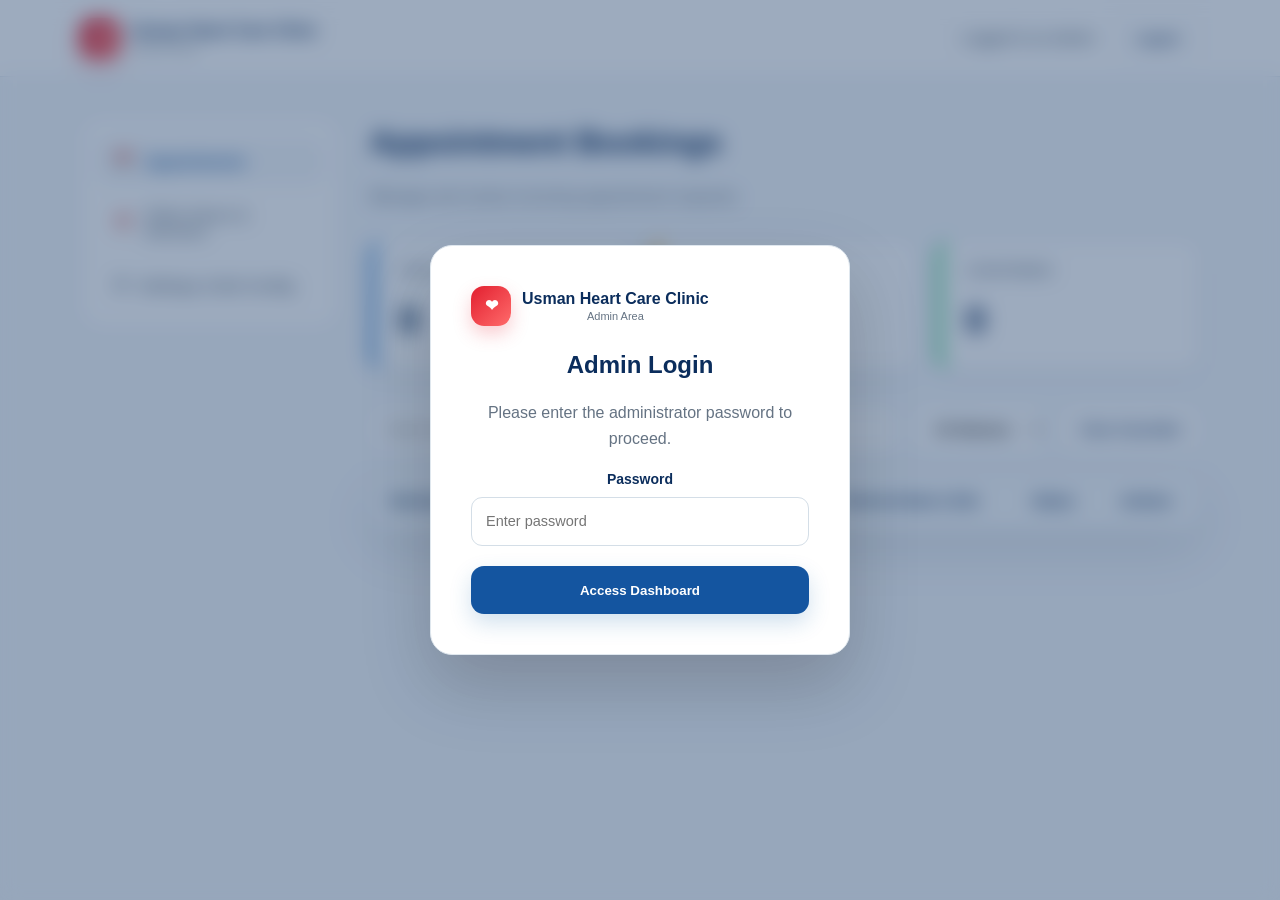
==== admin.html @ 04d71bb1 "feat: Add Admin Panel, custom schedule/fees settings, OpenRouter chatbot integration, and display Dr" ====
<!DOCTYPE html>
<html lang="en">
<head>
  <meta charset="UTF-8">
  <meta name="viewport" content="width=device-width, initial-scale=1.0">
  <title>Admin Dashboard | Usman Heart Care Clinic</title>
  <link rel="stylesheet" href="style.css">
</head>
<body class="admin-body">

<!-- Login Screen Overlay -->
<div id="admin-login-overlay" class="login-overlay">
  <div class="login-card">
    <div class="brand"><span class="brand-icon">❤</span><span>Usman Heart Care Clinic<small>Admin Area</small></span></div>
    <h2>Admin Login</h2>
    <p class="muted">Please enter the administrator password to proceed.</p>
    <form id="admin-login-form">
      <div class="form-group">
        <label for="admin-password">Password</label>
        <input type="password" id="admin-password" placeholder="Enter password" required>
      </div>
      <div id="login-error" class="login-error-msg" style="display:none;">Incorrect password. Please try again.</div>
      <button type="submit" class="btn btn-primary full-btn">Access Dashboard</button>
    </form>
  </div>
</div>

<!-- Main Admin Layout -->
<header class="site-header admin-header">
  <nav class="nav container">
    <a class="brand" href="index.html">
      <span class="brand-icon">❤</span>
      <span>Usman Heart Care Clinic<small>Control Panel</small></span>
    </a>
    <div class="admin-nav-actions">
      <span class="admin-user-status">Logged in as Admin</span>
      <button id="admin-logout-btn" class="btn btn-light btn-sm">Logout</button>
    </div>
  </nav>
</header>

<main class="admin-main container">
  <!-- Sidebar Navigation -->
  <div class="admin-grid">
    <aside class="admin-sidebar">
      <nav class="admin-nav-menu">
        <button class="admin-nav-item active" data-tab="appointments">
          <span class="nav-icon">📅</span> Appointments
        </button>
        <button class="admin-nav-item" data-tab="timings-services">
          <span class="nav-icon">⏰</span> Clinic Hours & Services
        </button>
        <button class="admin-nav-item" data-tab="settings-bot">
          <span class="nav-icon">⚙</span> Settings & Bot Config
        </button>
      </nav>
    </aside>

    <!-- Content Sections -->
    <div class="admin-content">
      <!-- 1. Appointments Panel -->
      <section id="tab-appointments" class="admin-panel active">
        <div class="panel-header">
          <h2>Appointment Bookings</h2>
          <p class="muted">Manage and review incoming appointment requests.</p>
        </div>

        <!-- Stats Grid -->
        <div class="stats-grid">
          <div class="stat-card">
            <h3>Total Bookings</h3>
            <span id="stat-total" class="stat-number">0</span>
          </div>
          <div class="stat-card warning">
            <h3>Pending Requests</h3>
            <span id="stat-pending" class="stat-number">0</span>
          </div>
          <div class="stat-card success">
            <h3>Confirmed</h3>
            <span id="stat-confirmed" class="stat-number">0</span>
          </div>
        </div>

        <!-- Filter and Search Row -->
        <div class="control-row">
          <input type="text" id="appt-search" placeholder="Search by name, phone or ID...">
          <select id="appt-filter-status">
            <option value="all">All Statuses</option>
            <option value="pending">Pending</option>
            <option value="confirmed">Confirmed</option>
            <option value="cancelled">Cancelled</option>
          </select>
          <button id="btn-clear-cancelled" class="btn btn-light">Clear Cancelled</button>
        </div>

        <!-- Appointments Table -->
        <div class="table-container">
          <table class="admin-table">
            <thead>
              <tr>
                <th>Booking ID</th>
                <th>Patient Details</th>
                <th>Service Requested</th>
                <th>Preferred Date & Slot</th>
                <th>Status</th>
                <th>Actions</th>
              </tr>
            </thead>
            <tbody id="appointments-tbody">
              <!-- Dynamically populated rows -->
            </tbody>
          </table>
          <div id="no-appointments" class="empty-state" style="display:none;">
            <p>No appointments found matching the filters.</p>
          </div>
        </div>
      </section>

      <!-- 2. Timings & Services Panel -->
      <section id="tab-timings-services" class="admin-panel">
        <div class="panel-header">
          <h2>Timings & Services</h2>
          <p class="muted">Configure active visiting slots and manage clinical service fees.</p>
        </div>

        <div class="settings-grid">
          <!-- Timings Settings -->
          <div class="settings-card">
            <h3>Configure Weekly Schedule</h3>
            <p class="muted">Select which days the clinic is open and generate time slots automatically.</p>
            <form id="timings-form">
              <div class="timings-list" id="timings-list-container">
                <!-- Dynamically generated days -->
              </div>
              <button type="submit" class="btn btn-primary">Save Weekly Schedule</button>
              <div id="timings-success-msg" class="save-status-msg success" style="display:none;">Schedule saved successfully!</div>
            </form>
          </div>

          <!-- Services Settings -->
          <div class="settings-card">
            <h3>Services & Pricing</h3>
            <p class="muted">Add, remove, or modify services offered and consultation fees.</p>
            
            <!-- Service List -->
            <div class="services-list-container">
              <table class="admin-table simple">
                <thead>
                  <tr>
                    <th>Service Title</th>
                    <th>Fee (Rs.)</th>
                    <th>Action</th>
                  </tr>
                </thead>
                <tbody id="services-tbody">
                  <!-- Dynamically populated -->
                </tbody>
              </table>
            </div>

            <!-- Add Service Form -->
            <h4 class="form-section-title">Add New Service</h4>
            <form id="add-service-form" class="inline-form-grid">
              <div class="form-group">
                <label for="srv-title">Service Title</label>
                <input type="text" id="srv-title" placeholder="e.g. ECG Test" required>
              </div>
              <div class="form-group">
                <label for="srv-price">Fee (or 'Facility available')</label>
                <input type="text" id="srv-price" placeholder="e.g. Rs. 500" required>
              </div>
              <div class="form-group full-width">
                <label for="srv-desc">Brief Description</label>
                <input type="text" id="srv-desc" placeholder="e.g. Electrocardiogram testing available at clinic." required>
              </div>
              <button type="submit" class="btn btn-primary">Add Service</button>
            </form>
          </div>
        </div>
      </section>

      <!-- 3. Settings & Bot Config Panel -->
      <section id="tab-settings-bot" class="admin-panel">
        <div class="panel-header">
          <h2>General Settings & Chatbot Config</h2>
          <p class="muted">Change clinic details, doctor profile, API Keys, and admin login password.</p>
        </div>

        <div class="settings-grid">
          <!-- Clinic Details -->
          <div class="settings-card">
            <h3>Clinic & Doctor Information</h3>
            <form id="clinic-info-form">
              <div class="form-group">
                <label for="clinic-name">Clinic Name</label>
                <input type="text" id="clinic-name" required>
              </div>
              <div class="form-group">
                <label for="clinic-location">Clinic Address/Location</label>
                <input type="text" id="clinic-location" required>
              </div>
              <div class="form-group">
                <label for="clinic-maps">Google Maps URL</label>
                <input type="url" id="clinic-maps" required>
              </div>
              <div class="form-row">
                <div class="form-group">
                  <label for="clinic-phone">Primary Phone</label>
                  <input type="text" id="clinic-phone" required>
                </div>
                <div class="form-group">
                  <label for="clinic-whatsapp">WhatsApp (Booking Number)</label>
                  <input type="text" id="clinic-whatsapp" required>
                </div>
              </div>
              <hr class="form-divider">
              <div class="form-group">
                <label for="doc-name">Doctor Name</label>
                <input type="text" id="doc-name" required>
              </div>
              <div class="form-row">
                <div class="form-group">
                  <label for="doc-title">Doctor Title</label>
                  <input type="text" id="doc-title" required>
                </div>
                <div class="form-group">
                  <label for="doc-degree">Qualifications / Degrees</label>
                  <input type="text" id="doc-degree" required>
                </div>
              </div>
              <div class="form-group">
                <label for="doc-desc">Doctor Bio / Description</label>
                <textarea id="doc-desc" rows="4" required></textarea>
              </div>
              <button type="submit" class="btn btn-primary">Save Clinic Details</button>
              <div id="clinic-success-msg" class="save-status-msg success" style="display:none;">Clinic details saved successfully!</div>
            </form>
          </div>

          <!-- Chatbot & Security settings -->
          <div class="settings-card">
            <h3>Smart AI Chatbot Settings</h3>
            <p class="muted">Input your Gemini API Key to enable an AI virtual assistant powered by Gemini 2.5 Flash.</p>
            <form id="chatbot-settings-form">
              <div class="form-group">
                <label for="gemini-key">Gemini API Key</label>
                <div class="input-password-wrapper">
                  <input type="password" id="gemini-key" placeholder="Enter Gemini API Key">
                  <button type="button" id="btn-toggle-key" class="btn-toggle-visibility">Show</button>
                </div>
                <small class="help-text">Leave blank to use the smart keyword-matching chatbot instead.</small>
              </div>
              <div class="form-group">
                <label for="bot-greeting">Chatbot Greeting Message</label>
                <textarea id="bot-greeting" rows="3" required></textarea>
              </div>
              <button type="submit" class="btn btn-primary">Save Chatbot Settings</button>
              <div id="bot-success-msg" class="save-status-msg success" style="display:none;">Chatbot settings saved!</div>
            </form>

            <hr class="panel-section-divider">

            <h3>Change Admin Password</h3>
            <p class="muted">Update the security password used to access this Control Panel.</p>
            <form id="change-password-form">
              <div class="form-group">
                <label for="new-password">New Password</label>
                <input type="password" id="new-password" required minlength="4">
              </div>
              <div class="form-group">
                <label for="confirm-password">Confirm Password</label>
                <input type="password" id="confirm-password" required minlength="4">
              </div>
              <div id="password-error-msg" class="login-error-msg" style="display:none;">Passwords do not match.</div>
              <button type="submit" class="btn btn-primary">Update Password</button>
              <div id="password-success-msg" class="save-status-msg success" style="display:none;">Password changed successfully!</div>
            </form>
          </div>
        </div>
      </section>
    </div>
  </div>
</main>

<script src="config.js"></script>
<script src="common.js"></script>
<script src="admin.js"></script>
</body>
</html>
---- style.css ----
:root{--navy:#0b2d5c;--blue:#1455a0;--cyan:#1b75d0;--red:#e21f2f;--green:#1455a0;--ink:#17212b;--muted:#657383;--bg:#f5f8fb;--white:#fff;--line:#dfe7ee;--shadow:0 18px 50px rgba(16,43,69,.10);--radius:22px}
*{box-sizing:border-box}html{scroll-behavior:smooth}body{margin:0;font-family:Inter,Segoe UI,Arial,sans-serif;color:var(--ink);background:var(--white);line-height:1.6}a{text-decoration:none;color:inherit}.container{width:min(1120px,92%);margin:auto}.site-header{position:sticky;top:0;z-index:50;background:rgba(255,255,255,.95);backdrop-filter:blur(12px);border-bottom:1px solid var(--line)}.nav{height:76px;display:flex;align-items:center;justify-content:space-between}.brand{display:flex;align-items:center;gap:11px;font-weight:800;color:var(--navy);line-height:1.1}.brand small{display:block;color:var(--muted);font-size:11px;font-weight:500;margin-top:3px}.brand-icon{width:40px;height:40px;border-radius:13px;display:grid;place-items:center;color:#fff;background:linear-gradient(135deg,var(--red),#ff6b6b);box-shadow:0 8px 18px rgba(230,57,70,.25)}.nav-links{display:flex;align-items:center;gap:28px;font-weight:600;color:#405264}.nav-links a:hover,.nav-links .active{color:var(--blue)}.nav-cta{padding:10px 18px;border-radius:12px;color:#fff!important;background:var(--blue);box-shadow:0 8px 18px rgba(23,105,170,.22)}.menu-btn{display:none;border:0;background:none;font-size:27px;color:var(--navy)}
.hero{position:relative;overflow:hidden;background:linear-gradient(135deg,#eef5ff 0%,#fff 65%,#fff5f6 100%);padding:70px 0 82px}.hero-grid{display:grid;grid-template-columns:1.02fr .98fr;gap:55px;align-items:center}.eyebrow{display:inline-block;letter-spacing:1.8px;font-size:12px;font-weight:800;color:var(--blue);margin-bottom:9px}.hero h1,.page-hero h1{font-size:clamp(42px,6vw,70px);line-height:1.04;margin:0 0 20px;color:var(--navy);letter-spacing:-2px}.hero h1 span{color:var(--red)}.hero p{font-size:18px;color:var(--muted);max-width:620px}.hero-actions{display:flex;gap:12px;flex-wrap:wrap;margin:28px 0}.btn{display:inline-flex;align-items:center;justify-content:center;min-height:48px;padding:12px 19px;border-radius:13px;border:0;font-weight:800;cursor:pointer;transition:.2s;box-shadow:none}.btn:hover{transform:translateY(-2px)}.btn-primary{background:var(--blue);color:#fff;box-shadow:0 9px 22px rgba(23,105,170,.2)}.btn-light{background:#fff;color:var(--navy);border:1px solid var(--line)}.btn-whatsapp{background:#1fae64;color:#fff}.quick-info{display:flex;gap:35px;flex-wrap:wrap}.quick-info div{display:flex;flex-direction:column}.quick-info strong{color:var(--navy)}.quick-info span{font-size:12px;color:var(--muted)}.hero-card{position:relative}.hero-card img{width:100%;display:block;border-radius:26px;box-shadow:var(--shadow);border:7px solid #fff}.floating-card{position:absolute;bottom:-20px;left:25px;background:#fff;padding:13px 18px;border-radius:14px;box-shadow:var(--shadow);font-size:13px;font-weight:700}.floating-card span{color:#20b66a;margin-right:7px}
.section{padding:85px 0}.alt{background:var(--bg)}.section-heading{display:flex;justify-content:space-between;gap:30px;align-items:end;margin-bottom:32px}.section-heading h2,.split h2{margin:0;color:var(--navy);font-size:38px;line-height:1.15}.section-heading p{max-width:450px;color:var(--muted)}.service-grid{display:grid;grid-template-columns:repeat(3,1fr);gap:18px}.service-card{padding:25px;border:1px solid var(--line);border-radius:var(--radius);background:#fff;box-shadow:0 7px 25px rgba(16,43,69,.04)}.service-icon,.contact-icon{width:46px;height:46px;border-radius:14px;background:#edf3ff;color:var(--blue);display:grid;place-items:center;font-size:22px;margin-bottom:17px}.service-card h3{margin:0 0 8px;color:var(--navy)}.service-card strong{display:block;color:var(--red);font-size:21px}.service-card p{color:var(--muted);font-size:14px;margin-bottom:0}.split{display:grid;grid-template-columns:1fr 1fr;gap:60px;align-items:center}.split.reverse{grid-template-columns:1fr 1fr}.muted{color:var(--muted)}.hours{margin:25px 0;display:grid;gap:8px}.hours div{display:flex;justify-content:space-between;gap:20px;padding:12px 14px;background:#fff;border:1px solid var(--line);border-radius:12px}.hours .closed{background:#fef1f2}.hours .closed span{color:var(--red)}.text-link{color:var(--blue);font-weight:800}.notice-image{width:100%;max-height:570px;object-fit:cover;object-position:center;border-radius:24px;box-shadow:var(--shadow);background:#fff}.check-list{list-style:none;padding:0;margin:25px 0}.check-list li{position:relative;padding:10px 0 10px 30px;color:#4c5c6a}.check-list li:before{content:"✓";position:absolute;left:0;color:var(--green);font-weight:900}.search-section{padding:70px 0;background:var(--navy);color:#fff}.search-section h2{font-size:38px;margin:0 0 8px}.search-section p{color:#c7d4df}.search-section .eyebrow{color:#7ed8e2}.search-row{display:flex;gap:10px;max-width:720px;margin-top:22px}.search-row input{flex:1;padding:15px 17px;border-radius:13px;border:1px solid #cbd7e1;font-size:16px}.search-result{margin-top:14px;color:#dff8fb}.footer{background:#0b2033;color:#c9d5df;padding:42px 0 0}.footer-grid{display:grid;grid-template-columns:2fr 1fr 1fr;gap:30px}.footer strong{color:#fff}.footer p{margin:7px 0}.footer a:hover{color:#fff}.footer-grid>div:last-child{display:grid;gap:8px;align-content:start}.credit{text-align:center;border-top:1px solid rgba(255,255,255,.1);margin-top:30px;padding:18px;color:#9eb0bf;font-size:13px}
.page-hero{background:linear-gradient(135deg,#eef5ff,#fff5f6);padding:70px 0 60px}.page-hero h1{font-size:clamp(40px,5vw,60px)}.page-hero p{font-size:18px;color:var(--muted);max-width:700px}.appointment-layout{display:grid;grid-template-columns:1.5fr .7fr;gap:25px}.booking-card,.side-card,.contact-card{background:#fff;border:1px solid var(--line);border-radius:var(--radius);box-shadow:var(--shadow)}.booking-card{padding:30px}.form-title{display:flex;justify-content:space-between;gap:20px;align-items:end;margin-bottom:24px}.form-title h2{margin:0;color:var(--navy)}.form-title span{font-size:12px;color:var(--muted)}.form-grid{display:grid;grid-template-columns:1fr 1fr;gap:18px}.form-grid label{display:grid;gap:7px;font-weight:700;font-size:14px}.form-grid input,.form-grid select,.form-grid textarea{width:100%;font:inherit;padding:13px 14px;border:1px solid #d4dee7;border-radius:11px;outline:none;background:#fff;color:var(--ink)}.form-grid input:focus,.form-grid select:focus,.form-grid textarea:focus{border-color:var(--blue);box-shadow:0 0 0 3px rgba(23,105,170,.1)}.full{grid-column:1/-1}.booking-rules{margin:22px 0;padding:17px 19px;background:#f1f5ff;border-radius:13px;font-size:13px}.booking-rules ul{margin:7px 0 0;padding-left:18px;color:var(--muted)}.consent{display:flex;gap:10px;align-items:flex-start;font-size:13px;color:var(--muted);margin:20px 0}.consent input{margin-top:4px}.full-btn{width:100%}.message{display:none;margin-top:15px;padding:14px;border-radius:12px;font-weight:700}.message.success{display:block;background:#eef4ff;color:#123d76}.message.error{display:block;background:#fff0f1;color:#9b1c28}.booking-side{display:grid;gap:18px;align-content:start}.side-card{padding:25px}.side-card h3{color:var(--navy);margin:0 0 15px;font-size:23px}.side-card p{font-size:14px;color:#4e6070}.contact-grid{display:grid;grid-template-columns:repeat(3,1fr);gap:20px}.contact-card{padding:28px}.contact-card h2{margin:0 0 7px;color:var(--navy)}.contact-card p{color:var(--muted);min-height:54px}.big-link{display:block;font-size:22px;font-weight:900;color:var(--blue);margin:15px 0 20px}.map-box{min-height:390px;border-radius:24px;background:radial-gradient(circle at 30% 25%,#dff5fa,#e9eef4 55%,#dce6ee);display:grid;place-items:center;text-align:center;box-shadow:var(--shadow)}.map-box>div{background:#fff;padding:30px;border-radius:22px;box-shadow:0 15px 35px rgba(16,43,69,.12)}.map-pin{font-size:44px;color:var(--red)}.map-box h3{color:var(--navy);margin:5px 0}.map-box p{color:var(--muted)}
@media(max-width:850px){.nav-links{display:none;position:absolute;top:76px;left:0;right:0;background:#fff;padding:18px 4%;border-bottom:1px solid var(--line);flex-direction:column;align-items:stretch;gap:14px}.nav-links.open{display:flex}.menu-btn{display:block}.hero-grid,.split,.split.reverse,.appointment-layout{grid-template-columns:1fr}.hero{padding-top:45px}.hero-card{max-width:650px}.service-grid{grid-template-columns:1fr 1fr}.contact-grid{grid-template-columns:1fr 1fr}.footer-grid{grid-template-columns:1fr 1fr}.section-heading{display:block}.booking-side{grid-template-columns:1fr 1fr}}
@media(max-width:600px){.nav{height:68px}.brand{font-size:14px}.brand-icon{width:36px;height:36px}.hero h1,.page-hero h1{font-size:42px;letter-spacing:-1.5px}.hero{padding:42px 0 60px}.hero-actions .btn{width:100%}.quick-info{gap:15px}.section{padding:58px 0}.section-heading h2,.split h2,.search-section h2{font-size:30px}.service-grid,.contact-grid,.form-grid,.booking-side{grid-template-columns:1fr}.form-grid .full{grid-column:auto}.form-title{display:block}.search-row{display:grid}.footer-grid{grid-template-columns:1fr}.hours div{font-size:13px}.notice-image{max-height:520px}.floating-card{position:relative;left:0;bottom:auto;margin-top:12px}.hero-card img{border-width:4px}}

/* ==========================================================================
   Chatbot Widget Styling
   ========================================================================== */
#uhc-chat-widget {
  position: fixed;
  bottom: 25px;
  right: 25px;
  z-index: 10000;
  font-family: inherit;
}
.chat-trigger {
  width: 60px;
  height: 60px;
  border-radius: 50%;
  background: linear-gradient(135deg, var(--blue), var(--cyan));
  color: #fff;
  border: 0;
  box-shadow: 0 10px 25px rgba(20, 85, 160, 0.3);
  cursor: pointer;
  display: flex;
  align-items: center;
  justify-content: center;
  font-size: 26px;
  position: relative;
  transition: transform 0.3s cubic-bezier(0.175, 0.885, 0.32, 1.275);
}
.chat-trigger:hover {
  transform: scale(1.08) rotate(5deg);
}
.chat-trigger-badge {
  position: absolute;
  top: -2px;
  right: -2px;
  background: var(--red);
  color: #fff;
  border-radius: 50%;
  width: 22px;
  height: 22px;
  font-size: 11px;
  font-weight: 800;
  display: flex;
  align-items: center;
  justify-content: center;
  border: 2px solid #fff;
}
.chat-container {
  position: absolute;
  bottom: 75px;
  right: 0;
  width: 380px;
  height: 520px;
  background: #fff;
  border-radius: var(--radius);
  box-shadow: 0 20px 60px rgba(16, 43, 69, 0.18);
  border: 1px solid var(--line);
  display: flex;
  flex-direction: column;
  overflow: hidden;
  transition: transform 0.3s cubic-bezier(0.175, 0.885, 0.32, 1.275), opacity 0.3s;
  transform-origin: bottom right;
}
.chat-container.closed {
  transform: scale(0.8) translateY(40px);
  opacity: 0;
  pointer-events: none;
}
.chat-header {
  background: linear-gradient(135deg, var(--navy), var(--blue));
  color: #fff;
  padding: 16px 20px;
  display: flex;
  align-items: center;
  justify-content: space-between;
}
.chat-doctor-info {
  display: flex;
  align-items: center;
  gap: 12px;
}
.chat-doctor-avatar {
  width: 36px;
  height: 36px;
  border-radius: 50%;
  background: rgba(255,255,255,0.2);
  display: grid;
  place-items: center;
  font-size: 18px;
}
.chat-title {
  margin: 0;
  font-size: 15px;
  font-weight: 700;
}
.chat-status {
  font-size: 11px;
  color: rgba(255,255,255,0.75);
  display: block;
}
.chat-close {
  background: none;
  border: 0;
  color: #fff;
  font-size: 26px;
  cursor: pointer;
  opacity: 0.8;
}
.chat-close:hover {
  opacity: 1;
}
.chat-messages {
  flex: 1;
  padding: 20px;
  overflow-y: auto;
  background: #f7fafc;
  display: flex;
  flex-direction: column;
  gap: 15px;
}
.chat-bubble-container {
  display: flex;
  flex-direction: column;
  max-width: 80%;
}
.chat-bubble-container.user {
  align-self: flex-end;
}
.chat-bubble-container.bot {
  align-self: flex-start;
}
.chat-bubble {
  padding: 12px 16px;
  border-radius: 18px;
  font-size: 14.5px;
  line-height: 1.45;
  box-shadow: 0 2px 5px rgba(0,0,0,0.02);
}
.user .chat-bubble {
  background: var(--blue);
  color: #fff;
  border-bottom-right-radius: 4px;
}
.bot .chat-bubble {
  background: #fff;
  color: var(--ink);
  border-bottom-left-radius: 4px;
  border: 1px solid var(--line);
}
.chat-bubble-time {
  font-size: 10px;
  color: var(--muted);
  margin-top: 4px;
  align-self: flex-end;
}
.chat-bubble a {
  color: var(--cyan);
  text-decoration: underline;
  font-weight: 600;
}
.user .chat-bubble a {
  color: #fff;
}
.chat-chips {
  padding: 10px 15px;
  background: #fff;
  border-top: 1px solid var(--line);
  display: flex;
  gap: 8px;
  overflow-x: auto;
  white-space: nowrap;
}
.chat-chips::-webkit-scrollbar {
  height: 4px;
}
.chat-chip {
  background: var(--bg);
  border: 1px solid var(--line);
  color: var(--navy);
  padding: 6px 12px;
  border-radius: 15px;
  font-size: 12px;
  font-weight: 600;
  cursor: pointer;
  transition: all 0.2s;
  flex-shrink: 0;
}
.chat-chip:hover {
  background: var(--blue);
  color: #fff;
  border-color: var(--blue);
}
.chat-form {
  display: flex;
  border-top: 1px solid var(--line);
  background: #fff;
}
.chat-input {
  flex: 1;
  border: 0;
  padding: 15px 20px;
  outline: none;
  font-size: 14px;
  color: var(--ink);
}
.chat-send {
  background: none;
  border: 0;
  color: var(--blue);
  font-size: 18px;
  padding: 0 20px;
  cursor: pointer;
  transition: transform 0.2s;
}
.chat-send:hover {
  transform: translateX(3px);
}

/* Typing Indicator Animation */
.dot-flashing {
  position: relative;
  width: 8px;
  height: 8px;
  border-radius: 5px;
  background-color: var(--muted);
  color: var(--muted);
  animation: dot-flashing 1s infinite linear alternate;
  animation-delay: .5s;
  margin: 0 10px;
}
.dot-flashing::before, .dot-flashing::after {
  content: '';
  display: inline-block;
  position: absolute;
  top: 0;
}
.dot-flashing::before {
  left: -15px;
  width: 8px;
  height: 8px;
  border-radius: 5px;
  background-color: var(--muted);
  color: var(--muted);
  animation: dot-flashing 1s infinite alternate;
  animation-delay: 0s;
}
.dot-flashing::after {
  left: 15px;
  width: 8px;
  height: 8px;
  border-radius: 5px;
  background-color: var(--muted);
  color: var(--muted);
  animation: dot-flashing 1s infinite alternate;
  animation-delay: 1s;
}
@keyframes dot-flashing {
  0% { background-color: var(--muted); }
  50%, 100% { background-color: rgba(101,115,131,0.2); }
}

/* ==========================================================================
   Admin Panel Dashboard Styling
   ========================================================================== */
.admin-body {
  background-color: var(--bg);
}
.admin-header {
  border-bottom: 1px solid var(--line);
}
.admin-nav-actions {
  display: flex;
  align-items: center;
  gap: 20px;
}
.admin-user-status {
  font-size: 14px;
  font-weight: 700;
  color: var(--muted);
}
.admin-main {
  padding: 40px 0 60px;
}
.admin-grid {
  display: grid;
  grid-template-columns: 260px 1fr;
  gap: 30px;
}
.admin-sidebar {
  background: #fff;
  border: 1px solid var(--line);
  border-radius: var(--radius);
  padding: 20px 15px;
  align-self: start;
}
.admin-nav-menu {
  display: flex;
  flex-direction: column;
  gap: 8px;
}
.admin-nav-item {
  width: 100%;
  border: 0;
  background: none;
  padding: 14px 18px;
  border-radius: 12px;
  font-weight: 700;
  font-size: 15px;
  color: var(--muted);
  text-align: left;
  cursor: pointer;
  transition: all 0.2s;
  display: flex;
  align-items: center;
  gap: 12px;
}
.admin-nav-item:hover, .admin-nav-item.active {
  background: var(--bg);
  color: var(--blue);
}
.admin-content {
  min-width: 0;
}
.admin-panel {
  display: none;
}
.admin-panel.active {
  display: block;
}
.panel-header {
  margin-bottom: 30px;
}
.panel-header h2 {
  margin: 0;
  color: var(--navy);
  font-size: 32px;
}

/* Stats Cards */
.stats-grid {
  display: grid;
  grid-template-columns: repeat(3, 1fr);
  gap: 20px;
  margin-bottom: 35px;
}
.stat-card {
  background: #fff;
  border: 1px solid var(--line);
  border-radius: 16px;
  padding: 20px 24px;
  box-shadow: 0 8px 24px rgba(16,43,69,0.03);
  border-left: 5px solid var(--cyan);
}
.stat-card.warning {
  border-left-color: #ffa502;
}
.stat-card.success {
  border-left-color: #2ed573;
}
.stat-card h3 {
  margin: 0 0 10px;
  font-size: 13px;
  text-transform: uppercase;
  letter-spacing: 1px;
  color: var(--muted);
}
.stat-number {
  font-size: 36px;
  font-weight: 800;
  color: var(--navy);
}

/* Filters & Search */
.control-row {
  display: flex;
  gap: 15px;
  margin-bottom: 20px;
}
.control-row input {
  flex: 1;
  padding: 12px 16px;
  border: 1px solid var(--line);
  border-radius: 11px;
  outline: none;
  font-size: 14px;
}
.control-row select {
  padding: 12px 16px;
  border: 1px solid var(--line);
  border-radius: 11px;
  outline: none;
  font-weight: 600;
  background: #fff;
}

/* Tables */
.table-container {
  background: #fff;
  border: 1px solid var(--line);
  border-radius: var(--radius);
  overflow: hidden;
  box-shadow: var(--shadow);
}
.admin-table {
  width: 100%;
  border-collapse: collapse;
  text-align: left;
}
.admin-table th {
  background: #f7fafc;
  padding: 16px 20px;
  font-weight: 700;
  color: var(--navy);
  font-size: 14px;
  border-bottom: 1px solid var(--line);
}
.admin-table td {
  padding: 18px 20px;
  border-bottom: 1px solid var(--line);
  font-size: 14px;
  vertical-align: middle;
}
.admin-table tr:last-child td {
  border-bottom: 0;
}
.td-id {
  color: var(--muted);
  font-family: monospace;
}
.patient-name {
  font-weight: 700;
  color: var(--navy);
}
.patient-meta {
  font-size: 12px;
  color: var(--muted);
  margin-top: 3px;
}
.service-tag {
  background: var(--bg);
  color: var(--blue);
  padding: 4px 10px;
  border-radius: 8px;
  font-weight: 700;
  font-size: 12px;
}
.appt-date {
  font-weight: 700;
  color: var(--navy);
}
.appt-time {
  font-size: 12px;
  color: var(--muted);
}
.status-badge {
  display: inline-block;
  padding: 5px 12px;
  border-radius: 30px;
  font-size: 11px;
  font-weight: 800;
  text-align: center;
}
.status-pending {
  background: #fff8db;
  color: #b7791f;
}
.status-confirmed {
  background: #e6fffa;
  color: #1e3a8a;
}
.status-cancelled {
  background: #fff5f5;
  color: #c53030;
}
.action-buttons {
  display: flex;
  gap: 6px;
}
.btn-action {
  width: 32px;
  height: 32px;
  border-radius: 8px;
  border: 1px solid var(--line);
  background: #fff;
  cursor: pointer;
  display: flex;
  align-items: center;
  justify-content: center;
  font-size: 14px;
  font-weight: 800;
  transition: all 0.2s;
  text-decoration: none;
}
.btn-action:hover {
  transform: translateY(-1px);
}
.btn-action.confirm {
  background: #e6fffa;
  color: #2e7d32;
  border-color: #a5d6a7;
}
.btn-action.cancel {
  background: #fff5f5;
  color: #c53030;
  border-color: #fca5a5;
}
.btn-action.delete {
  background: #fff5f5;
  color: #c53030;
}
.btn-action.whatsapp {
  background: #e8f5e9;
  color: #2e7d32;
  border-color: #a5d6a7;
}

.empty-state {
  padding: 40px;
  text-align: center;
  color: var(--muted);
}

/* Settings Form Grid */
.settings-grid {
  display: grid;
  grid-template-columns: 1fr;
  gap: 30px;
}
.settings-card {
  background: #fff;
  border: 1px solid var(--line);
  border-radius: var(--radius);
  padding: 30px;
  box-shadow: 0 10px 30px rgba(16,43,69,0.03);
}
.settings-card h3 {
  margin: 0 0 8px;
  color: var(--navy);
  font-size: 20px;
}
.form-group {
  margin-bottom: 20px;
  display: flex;
  flex-direction: column;
  gap: 7px;
}
.form-group label {
  font-weight: 700;
  font-size: 14px;
  color: var(--navy);
}
.form-group input, .form-group textarea, .form-group select {
  width: 100%;
  padding: 12px 14px;
  border: 1px solid #d4dee7;
  border-radius: 11px;
  outline: none;
  font: inherit;
  font-size: 14.5px;
}
.form-group input:focus, .form-group textarea:focus, .form-group select:focus {
  border-color: var(--blue);
  box-shadow: 0 0 0 3px rgba(23,105,170,.1);
}
.form-row {
  display: grid;
  grid-template-columns: 1fr 1fr;
  gap: 18px;
}
.form-divider {
  border: 0;
  border-top: 1px solid var(--line);
  margin: 25px 0;
}
.save-status-msg {
  margin-top: 15px;
  padding: 12px;
  border-radius: 10px;
  font-weight: 700;
  font-size: 13.5px;
}
.save-status-msg.success {
  background: #edf7ed;
  color: #1e4620;
}
.help-text {
  font-size: 11.5px;
  color: var(--muted);
}

/* Day Config List */
.day-config-row {
  display: flex;
  align-items: center;
  justify-content: space-between;
  padding: 14px 20px;
  background: #fcfdfe;
  border: 1px solid var(--line);
  border-radius: 14px;
  margin-bottom: 12px;
}
.day-chk-label {
  display: flex;
  align-items: center;
  gap: 12px;
  font-size: 15px;
  user-select: none;
}
.day-chk-label input {
  width: 18px;
  height: 18px;
  cursor: pointer;
}
.day-time-inputs {
  display: flex;
  gap: 15px;
  align-items: center;
}
.day-time-inputs div {
  display: flex;
  flex-direction: column;
  gap: 4px;
}
.day-time-inputs label {
  font-size: 10px;
  font-weight: 800;
  text-transform: uppercase;
  color: var(--muted);
}
.day-time-inputs input, .day-time-inputs select {
  padding: 6px 10px;
  border-radius: 8px;
  border: 1px solid var(--line);
  font-size: 13px;
  width: auto;
}

/* Services Simple Table */
.services-list-container {
  border: 1px solid var(--line);
  border-radius: 14px;
  overflow: hidden;
  margin: 15px 0 25px;
}
.admin-table.simple th {
  padding: 10px 15px;
  font-size: 13px;
}
.admin-table.simple td {
  padding: 12px 15px;
}
.service-title-cell {
  font-weight: 700;
  color: var(--navy);
}
.service-desc-cell {
  font-size: 12px;
}
.inline-form-grid {
  display: grid;
  grid-template-columns: 1fr 1fr;
  gap: 15px;
  margin-top: 15px;
}
.inline-form-grid .full-width {
  grid-column: 1 / -1;
}

/* Login Overlay */
.login-overlay {
  position: fixed;
  top: 0;
  left: 0;
  width: 100vw;
  height: 100vh;
  background: rgba(11,45,92,0.4);
  backdrop-filter: blur(10px);
  z-index: 20000;
  display: flex;
  align-items: center;
  justify-content: center;
}
.login-card {
  background: #fff;
  padding: 40px;
  border-radius: var(--radius);
  box-shadow: 0 30px 70px rgba(0,0,0,0.18);
  width: 100%;
  max-width: 420px;
  text-align: center;
  border: 1px solid var(--line);
}
.login-card h2 {
  margin: 20px 0 8px;
  color: var(--navy);
}
.login-error-msg {
  color: var(--red);
  font-size: 13px;
  font-weight: 700;
  margin-bottom: 15px;
  text-align: left;
}
.input-password-wrapper {
  position: relative;
  display: flex;
  align-items: center;
  width: 100%;
}
.btn-toggle-visibility {
  position: absolute;
  right: 14px;
  background: none;
  border: 0;
  font-weight: 700;
  color: var(--blue);
  cursor: pointer;
  font-size: 13px;
}

/* Extra Responsive additions */
@media(max-width: 900px) {
  .admin-grid {
    grid-template-columns: 1fr;
  }
  .stats-grid {
    grid-template-columns: 1fr;
  }
}
@media(max-width: 600px) {
  .chat-container {
    width: 90vw;
    right: -10px;
    height: 80vh;
  }
}
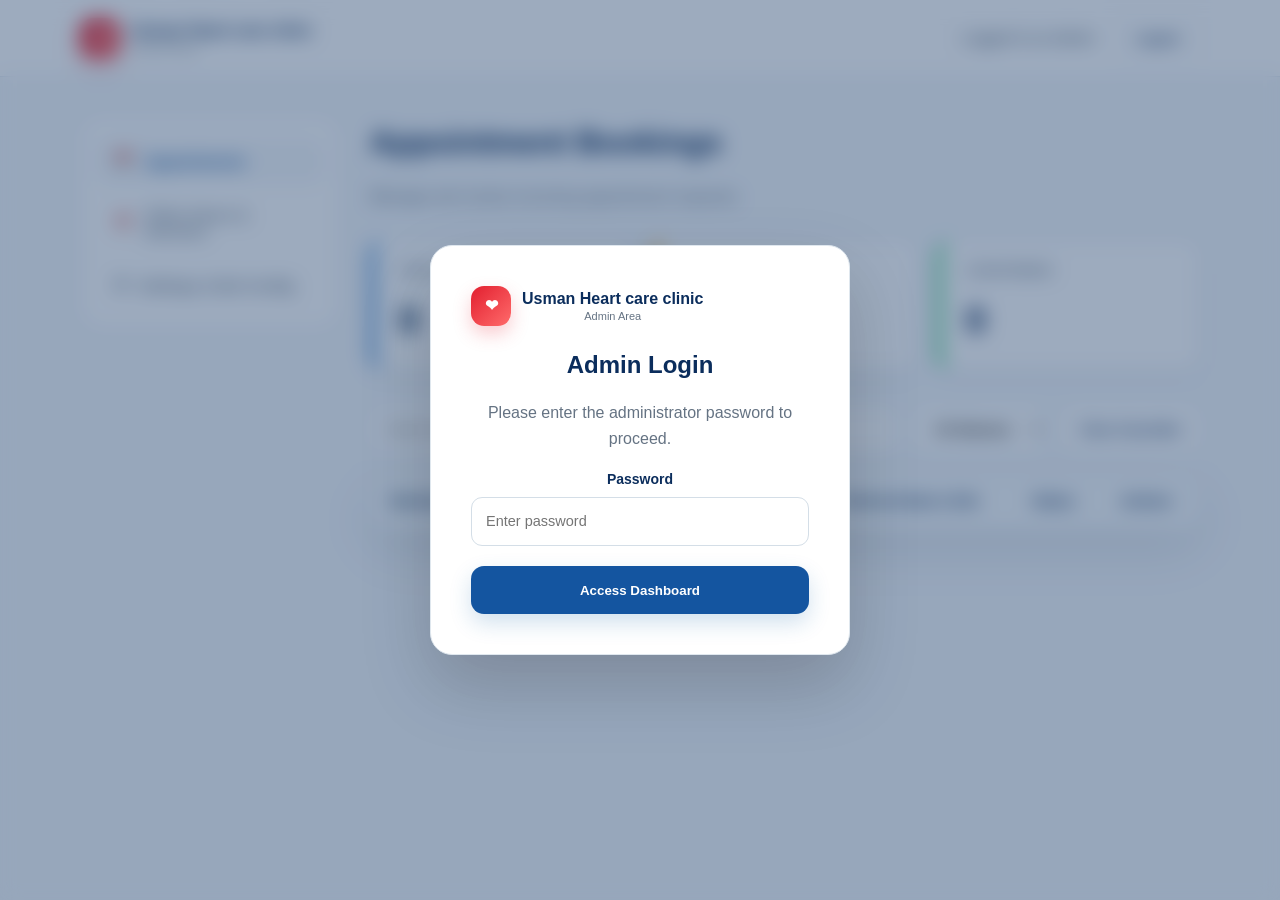
==== commit 82612236: "fix: Update doctor name to Dr. Rasheed Ahmad and clinic brand case to Usman Heart care clinic" ====
--- a/admin.html
+++ b/admin.html
@@ -3,7 +3,7 @@
 <head>
   <meta charset="UTF-8">
   <meta name="viewport" content="width=device-width, initial-scale=1.0">
-  <title>Admin Dashboard | Usman Heart Care Clinic</title>
+  <title>Admin Dashboard | Usman Heart care clinic</title>
   <link rel="stylesheet" href="style.css">
 </head>
 <body class="admin-body">
@@ -11,7 +11,7 @@
 <!-- Login Screen Overlay -->
 <div id="admin-login-overlay" class="login-overlay">
   <div class="login-card">
-    <div class="brand"><span class="brand-icon">❤</span><span>Usman Heart Care Clinic<small>Admin Area</small></span></div>
+    <div class="brand"><span class="brand-icon">❤</span><span>Usman Heart care clinic<small>Admin Area</small></span></div>
     <h2>Admin Login</h2>
     <p class="muted">Please enter the administrator password to proceed.</p>
     <form id="admin-login-form">
@@ -30,7 +30,7 @@
   <nav class="nav container">
     <a class="brand" href="index.html">
       <span class="brand-icon">❤</span>
-      <span>Usman Heart Care Clinic<small>Control Panel</small></span>
+      <span>Usman Heart care clinic<small>Control Panel</small></span>
     </a>
     <div class="admin-nav-actions">
       <span class="admin-user-status">Logged in as Admin</span>
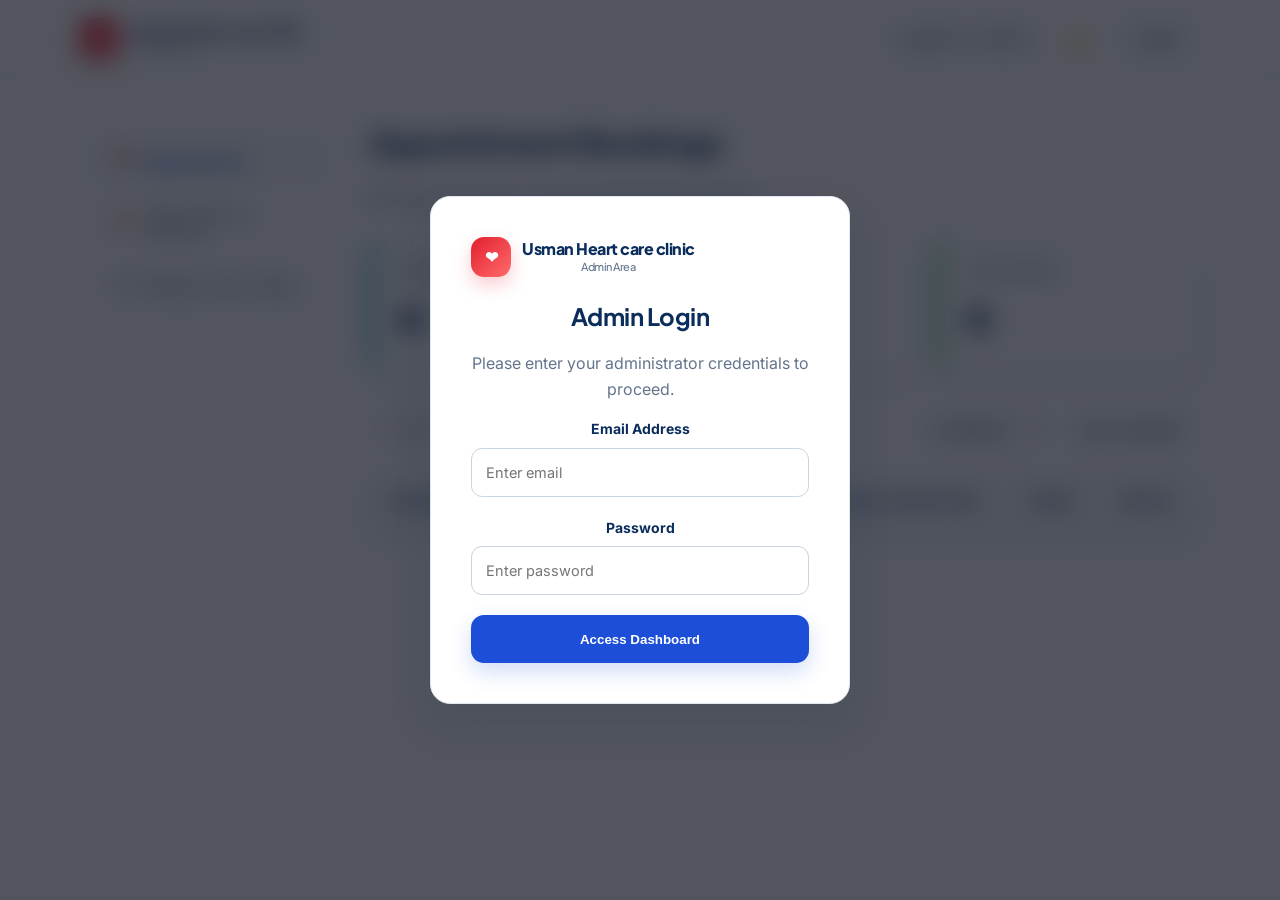
==== commit 23d42fa4: "Refactor: visual design, dark mode theme toggle, email/password admin credentials, Node server data " ====
--- a/admin.html
+++ b/admin.html
@@ -13,13 +13,17 @@
   <div class="login-card">
     <div class="brand"><span class="brand-icon">❤</span><span>Usman Heart care clinic<small>Admin Area</small></span></div>
     <h2>Admin Login</h2>
-    <p class="muted">Please enter the administrator password to proceed.</p>
+    <p class="muted">Please enter your administrator credentials to proceed.</p>
     <form id="admin-login-form">
+      <div class="form-group">
+        <label for="admin-email">Email Address</label>
+        <input type="email" id="admin-email" placeholder="Enter email" required>
+      </div>
       <div class="form-group">
         <label for="admin-password">Password</label>
         <input type="password" id="admin-password" placeholder="Enter password" required>
       </div>
-      <div id="login-error" class="login-error-msg" style="display:none;">Incorrect password. Please try again.</div>
+      <div id="login-error" class="login-error-msg" style="display:none;">Incorrect email or password. Please try again.</div>
       <button type="submit" class="btn btn-primary full-btn">Access Dashboard</button>
     </form>
   </div>
@@ -34,6 +38,7 @@
     </a>
     <div class="admin-nav-actions">
       <span class="admin-user-status">Logged in as Admin</span>
+      <button id="themeToggle" class="theme-toggle" aria-label="Toggle theme">🌙</button>
       <button id="admin-logout-btn" class="btn btn-light btn-sm">Logout</button>
     </div>
   </nav>
@@ -280,7 +285,93 @@
       </section>
     </div>
   </div>
-</main>
+<!-- Modify Appointment Modal Overlay -->
+<div id="modify-modal-overlay" class="modal-overlay">
+  <div class="modal-card">
+    <div class="modal-header">
+      <h3>Modify Appointment Details</h3>
+      <button id="close-modify-modal" class="modal-close-btn">&times;</button>
+    </div>
+    <form id="modify-appointment-form">
+      <input type="hidden" id="edit-booking-id">
+      <div class="form-grid">
+        <div class="form-group">
+          <label for="edit-name">Patient Name</label>
+          <input type="text" id="edit-name" required>
+        </div>
+        <div class="form-group">
+          <label for="edit-age">Age</label>
+          <input type="number" id="edit-age" required min="1" max="120">
+        </div>
+        <div class="form-group">
+          <label for="edit-phone">Phone Number</label>
+          <input type="text" id="edit-phone" required>
+        </div>
+        <div class="form-group">
+          <label for="edit-service">Service</label>
+          <select id="edit-service" required>
+            <!-- Dynamically populated -->
+          </select>
+        </div>
+        <div class="form-group">
+          <label for="edit-date">Preferred Date</label>
+          <input type="date" id="edit-date" required>
+        </div>
+        <div class="form-group">
+          <label for="edit-time">Preferred Time Slot</label>
+          <select id="edit-time" required>
+            <!-- Dynamically populated -->
+          </select>
+        </div>
+        <div class="form-group">
+          <label for="edit-status">Status</label>
+          <select id="edit-status" required>
+            <option value="pending">Pending</option>
+            <option value="confirmed">Confirmed</option>
+            <option value="cancelled">Cancelled</option>
+          </select>
+        </div>
+        <div class="form-group full">
+          <label for="edit-notes">Notes / Symptoms</label>
+          <textarea id="edit-notes" rows="3"></textarea>
+        </div>
+      </div>
+      <div class="modal-actions">
+        <button type="button" id="btn-cancel-modify" class="btn btn-light">Cancel</button>
+        <button type="submit" class="btn btn-primary">Save Changes</button>
+      </div>
+    </form>
+  </div>
+</div>
+
+<!-- Modify Service Modal Overlay -->
+<div id="modify-service-overlay" class="modal-overlay">
+  <div class="modal-card" style="max-width: 450px;">
+    <div class="modal-header">
+      <h3>Modify Service Details</h3>
+      <button id="close-service-modal" class="modal-close-btn">&times;</button>
+    </div>
+    <form id="modify-service-form">
+      <input type="hidden" id="edit-srv-id">
+      <div class="form-group">
+        <label for="edit-srv-title">Service Title</label>
+        <input type="text" id="edit-srv-title" required>
+      </div>
+      <div class="form-group">
+        <label for="edit-srv-price">Fee (or 'Facility available')</label>
+        <input type="text" id="edit-srv-price" required>
+      </div>
+      <div class="form-group">
+        <label for="edit-srv-desc">Description</label>
+        <textarea id="edit-srv-desc" rows="3" required></textarea>
+      </div>
+      <div class="modal-actions">
+        <button type="button" id="btn-cancel-srv" class="btn btn-light">Cancel</button>
+        <button type="submit" class="btn btn-primary">Save Changes</button>
+      </div>
+    </form>
+  </div>
+</div>
 
 <script src="config.js"></script>
 <script src="common.js"></script>
--- a/style.css
+++ b/style.css
@@ -1,8 +1,680 @@
-:root{--navy:#0b2d5c;--blue:#1455a0;--cyan:#1b75d0;--red:#e21f2f;--green:#1455a0;--ink:#17212b;--muted:#657383;--bg:#f5f8fb;--white:#fff;--line:#dfe7ee;--shadow:0 18px 50px rgba(16,43,69,.10);--radius:22px}
-*{box-sizing:border-box}html{scroll-behavior:smooth}body{margin:0;font-family:Inter,Segoe UI,Arial,sans-serif;color:var(--ink);background:var(--white);line-height:1.6}a{text-decoration:none;color:inherit}.container{width:min(1120px,92%);margin:auto}.site-header{position:sticky;top:0;z-index:50;background:rgba(255,255,255,.95);backdrop-filter:blur(12px);border-bottom:1px solid var(--line)}.nav{height:76px;display:flex;align-items:center;justify-content:space-between}.brand{display:flex;align-items:center;gap:11px;font-weight:800;color:var(--navy);line-height:1.1}.brand small{display:block;color:var(--muted);font-size:11px;font-weight:500;margin-top:3px}.brand-icon{width:40px;height:40px;border-radius:13px;display:grid;place-items:center;color:#fff;background:linear-gradient(135deg,var(--red),#ff6b6b);box-shadow:0 8px 18px rgba(230,57,70,.25)}.nav-links{display:flex;align-items:center;gap:28px;font-weight:600;color:#405264}.nav-links a:hover,.nav-links .active{color:var(--blue)}.nav-cta{padding:10px 18px;border-radius:12px;color:#fff!important;background:var(--blue);box-shadow:0 8px 18px rgba(23,105,170,.22)}.menu-btn{display:none;border:0;background:none;font-size:27px;color:var(--navy)}
-.hero{position:relative;overflow:hidden;background:linear-gradient(135deg,#eef5ff 0%,#fff 65%,#fff5f6 100%);padding:70px 0 82px}.hero-grid{display:grid;grid-template-columns:1.02fr .98fr;gap:55px;align-items:center}.eyebrow{display:inline-block;letter-spacing:1.8px;font-size:12px;font-weight:800;color:var(--blue);margin-bottom:9px}.hero h1,.page-hero h1{font-size:clamp(42px,6vw,70px);line-height:1.04;margin:0 0 20px;color:var(--navy);letter-spacing:-2px}.hero h1 span{color:var(--red)}.hero p{font-size:18px;color:var(--muted);max-width:620px}.hero-actions{display:flex;gap:12px;flex-wrap:wrap;margin:28px 0}.btn{display:inline-flex;align-items:center;justify-content:center;min-height:48px;padding:12px 19px;border-radius:13px;border:0;font-weight:800;cursor:pointer;transition:.2s;box-shadow:none}.btn:hover{transform:translateY(-2px)}.btn-primary{background:var(--blue);color:#fff;box-shadow:0 9px 22px rgba(23,105,170,.2)}.btn-light{background:#fff;color:var(--navy);border:1px solid var(--line)}.btn-whatsapp{background:#1fae64;color:#fff}.quick-info{display:flex;gap:35px;flex-wrap:wrap}.quick-info div{display:flex;flex-direction:column}.quick-info strong{color:var(--navy)}.quick-info span{font-size:12px;color:var(--muted)}.hero-card{position:relative}.hero-card img{width:100%;display:block;border-radius:26px;box-shadow:var(--shadow);border:7px solid #fff}.floating-card{position:absolute;bottom:-20px;left:25px;background:#fff;padding:13px 18px;border-radius:14px;box-shadow:var(--shadow);font-size:13px;font-weight:700}.floating-card span{color:#20b66a;margin-right:7px}
-.section{padding:85px 0}.alt{background:var(--bg)}.section-heading{display:flex;justify-content:space-between;gap:30px;align-items:end;margin-bottom:32px}.section-heading h2,.split h2{margin:0;color:var(--navy);font-size:38px;line-height:1.15}.section-heading p{max-width:450px;color:var(--muted)}.service-grid{display:grid;grid-template-columns:repeat(3,1fr);gap:18px}.service-card{padding:25px;border:1px solid var(--line);border-radius:var(--radius);background:#fff;box-shadow:0 7px 25px rgba(16,43,69,.04)}.service-icon,.contact-icon{width:46px;height:46px;border-radius:14px;background:#edf3ff;color:var(--blue);display:grid;place-items:center;font-size:22px;margin-bottom:17px}.service-card h3{margin:0 0 8px;color:var(--navy)}.service-card strong{display:block;color:var(--red);font-size:21px}.service-card p{color:var(--muted);font-size:14px;margin-bottom:0}.split{display:grid;grid-template-columns:1fr 1fr;gap:60px;align-items:center}.split.reverse{grid-template-columns:1fr 1fr}.muted{color:var(--muted)}.hours{margin:25px 0;display:grid;gap:8px}.hours div{display:flex;justify-content:space-between;gap:20px;padding:12px 14px;background:#fff;border:1px solid var(--line);border-radius:12px}.hours .closed{background:#fef1f2}.hours .closed span{color:var(--red)}.text-link{color:var(--blue);font-weight:800}.notice-image{width:100%;max-height:570px;object-fit:cover;object-position:center;border-radius:24px;box-shadow:var(--shadow);background:#fff}.check-list{list-style:none;padding:0;margin:25px 0}.check-list li{position:relative;padding:10px 0 10px 30px;color:#4c5c6a}.check-list li:before{content:"✓";position:absolute;left:0;color:var(--green);font-weight:900}.search-section{padding:70px 0;background:var(--navy);color:#fff}.search-section h2{font-size:38px;margin:0 0 8px}.search-section p{color:#c7d4df}.search-section .eyebrow{color:#7ed8e2}.search-row{display:flex;gap:10px;max-width:720px;margin-top:22px}.search-row input{flex:1;padding:15px 17px;border-radius:13px;border:1px solid #cbd7e1;font-size:16px}.search-result{margin-top:14px;color:#dff8fb}.footer{background:#0b2033;color:#c9d5df;padding:42px 0 0}.footer-grid{display:grid;grid-template-columns:2fr 1fr 1fr;gap:30px}.footer strong{color:#fff}.footer p{margin:7px 0}.footer a:hover{color:#fff}.footer-grid>div:last-child{display:grid;gap:8px;align-content:start}.credit{text-align:center;border-top:1px solid rgba(255,255,255,.1);margin-top:30px;padding:18px;color:#9eb0bf;font-size:13px}
-.page-hero{background:linear-gradient(135deg,#eef5ff,#fff5f6);padding:70px 0 60px}.page-hero h1{font-size:clamp(40px,5vw,60px)}.page-hero p{font-size:18px;color:var(--muted);max-width:700px}.appointment-layout{display:grid;grid-template-columns:1.5fr .7fr;gap:25px}.booking-card,.side-card,.contact-card{background:#fff;border:1px solid var(--line);border-radius:var(--radius);box-shadow:var(--shadow)}.booking-card{padding:30px}.form-title{display:flex;justify-content:space-between;gap:20px;align-items:end;margin-bottom:24px}.form-title h2{margin:0;color:var(--navy)}.form-title span{font-size:12px;color:var(--muted)}.form-grid{display:grid;grid-template-columns:1fr 1fr;gap:18px}.form-grid label{display:grid;gap:7px;font-weight:700;font-size:14px}.form-grid input,.form-grid select,.form-grid textarea{width:100%;font:inherit;padding:13px 14px;border:1px solid #d4dee7;border-radius:11px;outline:none;background:#fff;color:var(--ink)}.form-grid input:focus,.form-grid select:focus,.form-grid textarea:focus{border-color:var(--blue);box-shadow:0 0 0 3px rgba(23,105,170,.1)}.full{grid-column:1/-1}.booking-rules{margin:22px 0;padding:17px 19px;background:#f1f5ff;border-radius:13px;font-size:13px}.booking-rules ul{margin:7px 0 0;padding-left:18px;color:var(--muted)}.consent{display:flex;gap:10px;align-items:flex-start;font-size:13px;color:var(--muted);margin:20px 0}.consent input{margin-top:4px}.full-btn{width:100%}.message{display:none;margin-top:15px;padding:14px;border-radius:12px;font-weight:700}.message.success{display:block;background:#eef4ff;color:#123d76}.message.error{display:block;background:#fff0f1;color:#9b1c28}.booking-side{display:grid;gap:18px;align-content:start}.side-card{padding:25px}.side-card h3{color:var(--navy);margin:0 0 15px;font-size:23px}.side-card p{font-size:14px;color:#4e6070}.contact-grid{display:grid;grid-template-columns:repeat(3,1fr);gap:20px}.contact-card{padding:28px}.contact-card h2{margin:0 0 7px;color:var(--navy)}.contact-card p{color:var(--muted);min-height:54px}.big-link{display:block;font-size:22px;font-weight:900;color:var(--blue);margin:15px 0 20px}.map-box{min-height:390px;border-radius:24px;background:radial-gradient(circle at 30% 25%,#dff5fa,#e9eef4 55%,#dce6ee);display:grid;place-items:center;text-align:center;box-shadow:var(--shadow)}.map-box>div{background:#fff;padding:30px;border-radius:22px;box-shadow:0 15px 35px rgba(16,43,69,.12)}.map-pin{font-size:44px;color:var(--red)}.map-box h3{color:var(--navy);margin:5px 0}.map-box p{color:var(--muted)}
+@import url('https://fonts.googleapis.com/css2?family=Inter:wght@400;500;600;700&family=Plus+Jakarta+Sans:wght@500;600;700;800&display=swap');
+
+:root {
+  --font-heading: 'Plus Jakarta Sans', sans-serif;
+  --font-body: 'Inter', sans-serif;
+  --navy: #0b2d5c;
+  --navy-bg: #0b2d5c;
+  --blue: #1d4ed8;
+  --cyan: #06b6d4;
+  --red: #e21f2f;
+  --green: #10b981;
+  --ink: #1e293b;
+  --muted: #64748b;
+  --bg-body: #ffffff;
+  --bg-card: #ffffff;
+  --bg-alt: #f8fafc;
+  --header-bg: rgba(255, 255, 255, 0.85);
+  --header-border: #e2e8f0;
+  --line: #dfe7ee;
+  --shadow: 0 12px 30px rgba(16, 43, 69, 0.06), 0 2px 8px rgba(16, 43, 69, 0.02);
+  --shadow-hover: 0 20px 40px rgba(16, 43, 69, 0.12);
+  --radius: 20px;
+  --white: #fff;
+  --hero-bg-1: #eef5ff;
+  --hero-bg-2: #ffffff;
+  --hero-bg-3: #fff5f6;
+  --field-bg: #ffffff;
+  --field-border: #cbd5e1;
+}
+
+body.dark-theme {
+  --navy: #f8fafc;
+  --navy-bg: #0e1626;
+  --blue: #3b82f6;
+  --cyan: #22d3ee;
+  --red: #ef4444;
+  --green: #34d399;
+  --ink: #cbd5e1;
+  --muted: #94a3b8;
+  --bg-body: #090e1a;
+  --bg-card: #111b30;
+  --bg-alt: #0e1626;
+  --header-bg: rgba(9, 14, 26, 0.85);
+  --header-border: #1e293b;
+  --line: #1e293b;
+  --shadow: 0 12px 30px rgba(0, 0, 0, 0.3);
+  --shadow-hover: 0 20px 40px rgba(0, 0, 0, 0.4);
+  --hero-bg-1: #0f172a;
+  --hero-bg-2: #090e1a;
+  --hero-bg-3: #181120;
+  --field-bg: #0e1626;
+  --field-border: #334155;
+}
+
+* { box-sizing: border-box; }
+html { scroll-behavior: smooth; }
+body {
+  margin: 0;
+  font-family: var(--font-body);
+  color: var(--ink);
+  background: var(--bg-body);
+  line-height: 1.6;
+  transition: background-color 0.3s ease, color 0.3s ease;
+}
+h1, h2, h3, h4, h5, h6, .brand, .form-title h2, .panel-header h2 {
+  font-family: var(--font-heading);
+  letter-spacing: -0.5px;
+}
+a { text-decoration: none; color: inherit; }
+.container { width: min(1120px, 92%); margin: auto; }
+.site-header {
+  position: sticky;
+  top: 0;
+  z-index: 50;
+  background: var(--header-bg);
+  backdrop-filter: blur(16px);
+  -webkit-backdrop-filter: blur(16px);
+  border-bottom: 1px solid var(--header-border);
+  transition: background-color 0.3s ease, border-color 0.3s ease;
+}
+.nav { height: 76px; display: flex; align-items: center; justify-content: space-between; }
+.brand { display: flex; align-items: center; gap: 11px; font-weight: 800; color: var(--navy); line-height: 1.1; }
+.brand small { display: block; color: var(--muted); font-size: 11px; font-weight: 500; margin-top: 3px; }
+.brand-icon {
+  width: 40px;
+  height: 40px;
+  border-radius: 13px;
+  display: grid;
+  place-items: center;
+  color: #fff;
+  background: linear-gradient(135deg, var(--red), #ff6b6b);
+  box-shadow: 0 8px 18px rgba(230, 57, 70, 0.25);
+}
+.nav-links { display: flex; align-items: center; gap: 24px; font-weight: 600; color: var(--muted); }
+.nav-links a { transition: color 0.2s ease; }
+.nav-links a:hover, .nav-links .active { color: var(--blue); }
+.nav-cta {
+  padding: 10px 18px;
+  border-radius: 12px;
+  color: #fff !important;
+  background: var(--blue);
+  box-shadow: 0 8px 18px rgba(29, 78, 216, 0.22);
+  transition: transform 0.2s ease, box-shadow 0.2s ease !important;
+}
+.nav-cta:hover {
+  transform: translateY(-1px);
+  box-shadow: 0 10px 22px rgba(29, 78, 216, 0.3);
+}
+.menu-btn { display: none; border: 0; background: none; font-size: 27px; color: var(--navy); cursor: pointer; }
+.hero {
+  position: relative;
+  overflow: hidden;
+  background: linear-gradient(135deg, var(--hero-bg-1) 0%, var(--hero-bg-2) 65%, var(--hero-bg-3) 100%);
+  padding: 70px 0 82px;
+  transition: background 0.3s ease;
+}
+.hero-grid {
+  display: grid;
+  grid-template-columns: 1.02fr .98fr;
+  gap: 55px;
+  align-items: center;
+}
+.eyebrow {
+  display: inline-block;
+  letter-spacing: 1.8px;
+  font-size: 12px;
+  font-weight: 800;
+  color: var(--blue);
+  margin-bottom: 9px;
+}
+.hero h1, .page-hero h1 {
+  font-size: clamp(42px, 6vw, 70px);
+  line-height: 1.04;
+  margin: 0 0 20px;
+  color: var(--navy);
+  letter-spacing: -2px;
+  transition: color 0.3s ease;
+}
+.hero h1 span {
+  color: var(--red);
+}
+.hero p {
+  font-size: 18px;
+  color: var(--muted);
+  max-width: 620px;
+  transition: color 0.3s ease;
+}
+.hero-actions {
+  display: flex;
+  gap: 12px;
+  flex-wrap: wrap;
+  margin: 28px 0;
+}
+.btn {
+  display: inline-flex;
+  align-items: center;
+  justify-content: center;
+  min-height: 48px;
+  padding: 12px 19px;
+  border-radius: 13px;
+  border: 0;
+  font-weight: 800;
+  cursor: pointer;
+  transition: transform 0.2s ease, box-shadow 0.2s ease, background-color 0.2s ease;
+  box-shadow: none;
+}
+.btn:hover {
+  transform: translateY(-2px);
+}
+.btn-primary {
+  background: var(--blue);
+  color: #fff;
+  box-shadow: 0 9px 22px rgba(29, 78, 216, 0.2);
+}
+.btn-primary:hover {
+  box-shadow: 0 12px 26px rgba(29, 78, 216, 0.3);
+}
+.btn-light {
+  background: var(--bg-card);
+  color: var(--navy);
+  border: 1px solid var(--line);
+}
+.btn-light:hover {
+  background: var(--bg-alt);
+}
+.btn-whatsapp {
+  background: #1fae64;
+  color: #fff;
+  box-shadow: 0 9px 22px rgba(31, 174, 100, 0.2);
+}
+.btn-whatsapp:hover {
+  box-shadow: 0 12px 26px rgba(31, 174, 100, 0.3);
+}
+.quick-info {
+  display: flex;
+  gap: 35px;
+  flex-wrap: wrap;
+}
+.quick-info div {
+  display: flex;
+  flex-direction: column;
+}
+.quick-info strong {
+  color: var(--navy);
+  transition: color 0.3s ease;
+}
+.quick-info span {
+  font-size: 12px;
+  color: var(--muted);
+  transition: color 0.3s ease;
+}
+.hero-card {
+  position: relative;
+}
+.hero-card img {
+  width: 100%;
+  display: block;
+  border-radius: 26px;
+  box-shadow: var(--shadow);
+  border: 7px solid var(--bg-card);
+  transition: border-color 0.3s ease, box-shadow 0.3s ease;
+}
+.floating-card {
+  position: absolute;
+  bottom: -20px;
+  left: 25px;
+  background: var(--bg-card);
+  color: var(--ink);
+  border: 1px solid var(--line);
+  padding: 13px 18px;
+  border-radius: 14px;
+  box-shadow: var(--shadow);
+  font-size: 13px;
+  font-weight: 700;
+  transition: background-color 0.3s ease, border-color 0.3s ease, color 0.3s ease, box-shadow 0.3s ease;
+}
+.floating-card span {
+  color: #20b66a;
+  margin-right: 7px;
+}
+.section {
+  padding: 85px 0;
+}
+.alt {
+  background: var(--bg-alt);
+  transition: background-color 0.3s ease;
+}
+.section-heading {
+  display: flex;
+  justify-content: space-between;
+  gap: 30px;
+  align-items: flex-end;
+  margin-bottom: 32px;
+}
+.section-heading h2, .split h2 {
+  margin: 0;
+  color: var(--navy);
+  font-size: 38px;
+  line-height: 1.15;
+  transition: color 0.3s ease;
+}
+.section-heading p {
+  max-width: 450px;
+  color: var(--muted);
+  transition: color 0.3s ease;
+}
+.service-grid {
+  display: grid;
+  grid-template-columns: repeat(3, 1fr);
+  gap: 18px;
+}
+.service-card {
+  padding: 25px;
+  border: 1px solid var(--line);
+  border-radius: var(--radius);
+  background: var(--bg-card);
+  box-shadow: var(--shadow);
+  transition: transform 0.3s cubic-bezier(0.165, 0.84, 0.44, 1), box-shadow 0.3s ease, border-color 0.3s ease, background-color 0.3s ease;
+}
+.service-card:hover {
+  transform: translateY(-6px);
+  box-shadow: var(--shadow-hover);
+  border-color: var(--blue);
+}
+.service-icon, .contact-icon {
+  width: 46px;
+  height: 46px;
+  border-radius: 14px;
+  background: var(--bg-alt);
+  color: var(--blue);
+  display: grid;
+  place-items: center;
+  font-size: 22px;
+  margin-bottom: 17px;
+  border: 1px solid var(--line);
+  transition: background-color 0.3s ease, border-color 0.3s ease, color 0.3s ease;
+}
+.service-card:hover .service-icon {
+  background: var(--blue);
+  color: #fff;
+  border-color: var(--blue);
+}
+.service-card h3 {
+  margin: 0 0 8px;
+  color: var(--navy);
+  transition: color 0.3s ease;
+}
+.service-card strong {
+  display: block;
+  color: var(--red);
+  font-size: 21px;
+  transition: color 0.3s ease;
+}
+.service-card p {
+  color: var(--muted);
+  font-size: 14px;
+  margin-bottom: 0;
+  transition: color 0.3s ease;
+}
+.split {
+  display: grid;
+  grid-template-columns: 1fr 1fr;
+  gap: 60px;
+  align-items: center;
+}
+.split.reverse {
+  grid-template-columns: 1fr 1fr;
+}
+.muted {
+  color: var(--muted);
+  transition: color 0.3s ease;
+}
+.hours {
+  margin: 25px 0;
+  display: grid;
+  gap: 8px;
+}
+.hours div {
+  display: flex;
+  justify-content: space-between;
+  gap: 20px;
+  padding: 12px 14px;
+  background: var(--bg-card);
+  border: 1px solid var(--line);
+  border-radius: 12px;
+  transition: background-color 0.3s ease, border-color 0.3s ease, color 0.3s ease;
+}
+.hours .closed {
+  background: rgba(239, 68, 68, 0.08);
+  border-color: rgba(239, 68, 68, 0.15);
+}
+.hours .closed span {
+  color: var(--red);
+  font-weight: 700;
+}
+.text-link {
+  color: var(--blue);
+  font-weight: 800;
+  transition: color 0.2s ease;
+}
+.text-link:hover {
+  text-decoration: underline;
+}
+.notice-image {
+  width: 100%;
+  max-height: 570px;
+  object-fit: cover;
+  object-position: center;
+  border-radius: 24px;
+  box-shadow: var(--shadow);
+  background: var(--bg-card);
+  border: 7px solid var(--bg-card);
+  transition: border-color 0.3s ease, box-shadow 0.3s ease;
+}
+.check-list {
+  list-style: none;
+  padding: 0;
+  margin: 25px 0;
+}
+.check-list li {
+  position: relative;
+  padding: 10px 0 10px 30px;
+  color: var(--ink);
+  transition: color 0.3s ease;
+}
+.check-list li:before {
+  content: "✓";
+  position: absolute;
+  left: 0;
+  color: var(--green);
+  font-weight: 900;
+}
+.search-section {
+  padding: 70px 0;
+  background: var(--navy-bg);
+  color: #fff;
+  transition: background-color 0.3s ease;
+}
+.search-section h2 {
+  font-size: 38px;
+  margin: 0 0 8px;
+}
+.search-section p {
+  color: rgba(255, 255, 255, 0.8);
+}
+.search-section .eyebrow {
+  color: var(--cyan);
+}
+.search-row {
+  display: flex;
+  gap: 10px;
+  max-width: 720px;
+  margin-top: 22px;
+}
+.search-row input {
+  flex: 1;
+  padding: 15px 17px;
+  border-radius: 13px;
+  border: 1px solid var(--line);
+  background: var(--bg-card);
+  color: var(--ink);
+  font-size: 16px;
+  outline: none;
+  transition: border-color 0.2s, box-shadow 0.2s, background-color 0.3s, color 0.3s;
+}
+.search-row input:focus {
+  border-color: var(--blue);
+  box-shadow: 0 0 0 3px rgba(29, 78, 216, 0.25);
+}
+.search-result {
+  margin-top: 14px;
+  color: var(--cyan);
+}
+.footer {
+  background: var(--bg-alt);
+  color: var(--muted);
+  border-top: 1px solid var(--line);
+  padding: 50px 0 0;
+  transition: background-color 0.3s ease, border-color 0.3s ease, color 0.3s ease;
+}
+.footer-grid {
+  display: grid;
+  grid-template-columns: 2fr 1fr 1fr;
+  gap: 30px;
+}
+.footer strong {
+  color: var(--navy);
+  transition: color 0.3s ease;
+}
+.footer p {
+  margin: 7px 0;
+}
+.footer a:hover {
+  color: var(--blue);
+}
+.footer-grid > div:last-child {
+  display: grid;
+  gap: 8px;
+  align-content: start;
+}
+.credit {
+  text-align: center;
+  border-top: 1px solid var(--line);
+  margin-top: 30px;
+  padding: 18px;
+  color: var(--muted);
+  font-size: 13px;
+  transition: border-color 0.3s ease, color 0.3s ease;
+}
+
+.page-hero {
+  background: linear-gradient(135deg, var(--hero-bg-1), var(--hero-bg-3));
+  padding: 70px 0 60px;
+  transition: background 0.3s ease;
+}
+.page-hero h1 {
+  font-size: clamp(40px, 5vw, 60px);
+}
+.page-hero p {
+  font-size: 18px;
+  color: var(--muted);
+  max-width: 700px;
+  transition: color 0.3s ease;
+}
+.appointment-layout {
+  display: grid;
+  grid-template-columns: 1.5fr .7fr;
+  gap: 25px;
+}
+.booking-card, .side-card, .contact-card {
+  background: var(--bg-card);
+  border: 1px solid var(--line);
+  border-radius: var(--radius);
+  box-shadow: var(--shadow);
+  transition: background-color 0.3s ease, border-color 0.3s ease, box-shadow 0.3s ease;
+}
+.booking-card {
+  padding: 30px;
+}
+.form-title {
+  display: flex;
+  justify-content: space-between;
+  gap: 20px;
+  align-items: flex-end;
+  margin-bottom: 24px;
+}
+.form-title h2 {
+  margin: 0;
+  color: var(--navy);
+  transition: color 0.3s ease;
+}
+.form-title span {
+  font-size: 12px;
+  color: var(--muted);
+}
+.form-grid {
+  display: grid;
+  grid-template-columns: 1fr 1fr;
+  gap: 18px;
+}
+.form-grid label {
+  display: grid;
+  gap: 7px;
+  font-weight: 700;
+  font-size: 14px;
+  color: var(--navy);
+  transition: color 0.3s ease;
+}
+.form-grid input, .form-grid select, .form-grid textarea {
+  width: 100%;
+  font: inherit;
+  padding: 13px 14px;
+  border: 1px solid var(--field-border);
+  border-radius: 11px;
+  outline: none;
+  background: var(--field-bg);
+  color: var(--ink);
+  transition: border-color 0.2s, box-shadow 0.2s, background-color 0.3s, color 0.3s;
+}
+.form-grid input:focus, .form-grid select:focus, .form-grid textarea:focus {
+  border-color: var(--blue);
+  box-shadow: 0 0 0 3px rgba(29, 78, 216, 0.15);
+}
+.full {
+  grid-column: 1 / -1;
+}
+.booking-rules {
+  margin: 22px 0;
+  padding: 17px 19px;
+  background: var(--bg-alt);
+  border-left: 4px solid var(--blue);
+  border-radius: 4px 13px 13px 4px;
+  font-size: 13px;
+  transition: background-color 0.3s ease;
+}
+.booking-rules ul {
+  margin: 7px 0 0;
+  padding-left: 18px;
+  color: var(--muted);
+  transition: color 0.3s ease;
+}
+.consent {
+  display: flex;
+  gap: 10px;
+  align-items: flex-start;
+  font-size: 13px;
+  color: var(--muted);
+  margin: 20px 0;
+  cursor: pointer;
+  user-select: none;
+  transition: color 0.3s ease;
+}
+.consent input {
+  margin-top: 4px;
+  cursor: pointer;
+}
+.full-btn {
+  width: 100%;
+}
+.message {
+  display: none;
+  margin-top: 15px;
+  padding: 14px;
+  border-radius: 12px;
+  font-weight: 700;
+}
+.message.success {
+  display: block;
+  background: rgba(29, 78, 216, 0.08);
+  color: var(--blue);
+  border: 1px solid rgba(29, 78, 216, 0.15);
+}
+.message.error {
+  display: block;
+  background: rgba(239, 68, 68, 0.08);
+  color: var(--red);
+  border: 1px solid rgba(239, 68, 68, 0.15);
+}
+.booking-side {
+  display: grid;
+  gap: 18px;
+  align-content: start;
+}
+.side-card {
+  padding: 25px;
+}
+.side-card h3 {
+  color: var(--navy);
+  margin: 0 0 15px;
+  font-size: 23px;
+  transition: color 0.3s ease;
+}
+.side-card p {
+  font-size: 14px;
+  color: var(--muted);
+  transition: color 0.3s ease;
+}
+.contact-grid {
+  display: grid;
+  grid-template-columns: repeat(3, 1fr);
+  gap: 20px;
+}
+.contact-card {
+  padding: 28px;
+}
+.contact-card h2 {
+  margin: 0 0 7px;
+  color: var(--navy);
+  transition: color 0.3s ease;
+}
+.contact-card p {
+  color: var(--muted);
+  min-height: 54px;
+  transition: color 0.3s ease;
+}
+.big-link {
+  display: block;
+  font-size: 22px;
+  font-weight: 900;
+  color: var(--blue);
+  margin: 15px 0 20px;
+  transition: color 0.2s ease;
+}
+.big-link:hover {
+  text-decoration: underline;
+}
+.map-box {
+  min-height: 390px;
+  border-radius: 24px;
+  background: radial-gradient(circle at 30% 25%, var(--hero-bg-1), var(--bg-alt) 55%, var(--hero-bg-3));
+  display: grid;
+  place-items: center;
+  text-align: center;
+  box-shadow: var(--shadow);
+  transition: background 0.3s ease, box-shadow 0.3s ease;
+}
+.map-box > div {
+  background: var(--bg-card);
+  border: 1px solid var(--line);
+  padding: 30px;
+  border-radius: 22px;
+  box-shadow: var(--shadow);
+  transition: background-color 0.3s ease, border-color 0.3s ease, box-shadow 0.3s ease;
+}
+.map-pin {
+  font-size: 44px;
+  color: var(--red);
+}
+.map-box h3 {
+  color: var(--navy);
+  margin: 5px 0;
+  transition: color 0.3s ease;
+}
+.map-box p {
+  color: var(--muted);
+  transition: color 0.3s ease;
+}
 @media(max-width:850px){.nav-links{display:none;position:absolute;top:76px;left:0;right:0;background:#fff;padding:18px 4%;border-bottom:1px solid var(--line);flex-direction:column;align-items:stretch;gap:14px}.nav-links.open{display:flex}.menu-btn{display:block}.hero-grid,.split,.split.reverse,.appointment-layout{grid-template-columns:1fr}.hero{padding-top:45px}.hero-card{max-width:650px}.service-grid{grid-template-columns:1fr 1fr}.contact-grid{grid-template-columns:1fr 1fr}.footer-grid{grid-template-columns:1fr 1fr}.section-heading{display:block}.booking-side{grid-template-columns:1fr 1fr}}
 @media(max-width:600px){.nav{height:68px}.brand{font-size:14px}.brand-icon{width:36px;height:36px}.hero h1,.page-hero h1{font-size:42px;letter-spacing:-1.5px}.hero{padding:42px 0 60px}.hero-actions .btn{width:100%}.quick-info{gap:15px}.section{padding:58px 0}.section-heading h2,.split h2,.search-section h2{font-size:30px}.service-grid,.contact-grid,.form-grid,.booking-side{grid-template-columns:1fr}.form-grid .full{grid-column:auto}.form-title{display:block}.search-row{display:grid}.footer-grid{grid-template-columns:1fr}.hours div{font-size:13px}.notice-image{max-height:520px}.floating-card{position:relative;left:0;bottom:auto;margin-top:12px}.hero-card img{border-width:4px}}
 
@@ -57,14 +729,14 @@
   right: 0;
   width: 380px;
   height: 520px;
-  background: #fff;
+  background: var(--bg-card);
   border-radius: var(--radius);
-  box-shadow: 0 20px 60px rgba(16, 43, 69, 0.18);
+  box-shadow: var(--shadow);
   border: 1px solid var(--line);
   display: flex;
   flex-direction: column;
   overflow: hidden;
-  transition: transform 0.3s cubic-bezier(0.175, 0.885, 0.32, 1.275), opacity 0.3s;
+  transition: transform 0.3s cubic-bezier(0.175, 0.885, 0.32, 1.275), opacity 0.3s, background-color 0.3s ease, border-color 0.3s ease;
   transform-origin: bottom right;
 }
 .chat-container.closed {
@@ -73,7 +745,7 @@
   pointer-events: none;
 }
 .chat-header {
-  background: linear-gradient(135deg, var(--navy), var(--blue));
+  background: linear-gradient(135deg, var(--navy-bg), var(--blue));
   color: #fff;
   padding: 16px 20px;
   display: flex;
@@ -119,10 +791,11 @@
   flex: 1;
   padding: 20px;
   overflow-y: auto;
-  background: #f7fafc;
+  background: var(--bg-alt);
   display: flex;
   flex-direction: column;
   gap: 15px;
+  transition: background-color 0.3s ease;
 }
 .chat-bubble-container {
   display: flex;
@@ -148,10 +821,11 @@
   border-bottom-right-radius: 4px;
 }
 .bot .chat-bubble {
-  background: #fff;
+  background: var(--bg-card);
   color: var(--ink);
   border-bottom-left-radius: 4px;
   border: 1px solid var(--line);
+  transition: background-color 0.3s ease, border-color 0.3s ease, color 0.3s ease;
 }
 .chat-bubble-time {
   font-size: 10px;
@@ -169,18 +843,19 @@
 }
 .chat-chips {
   padding: 10px 15px;
-  background: #fff;
+  background: var(--bg-card);
   border-top: 1px solid var(--line);
   display: flex;
   gap: 8px;
   overflow-x: auto;
   white-space: nowrap;
+  transition: background-color 0.3s ease, border-color 0.3s ease;
 }
 .chat-chips::-webkit-scrollbar {
   height: 4px;
 }
 .chat-chip {
-  background: var(--bg);
+  background: var(--bg-alt);
   border: 1px solid var(--line);
   color: var(--navy);
   padding: 6px 12px;
@@ -199,7 +874,8 @@
 .chat-form {
   display: flex;
   border-top: 1px solid var(--line);
-  background: #fff;
+  background: var(--bg-card);
+  transition: background-color 0.3s ease, border-color 0.3s ease;
 }
 .chat-input {
   flex: 1;
@@ -208,6 +884,7 @@
   outline: none;
   font-size: 14px;
   color: var(--ink);
+  background: transparent;
 }
 .chat-send {
   background: none;
@@ -269,7 +946,8 @@
    Admin Panel Dashboard Styling
    ========================================================================== */
 .admin-body {
-  background-color: var(--bg);
+  background-color: var(--bg-body);
+  transition: background-color 0.3s ease;
 }
 .admin-header {
   border-bottom: 1px solid var(--line);
@@ -293,11 +971,12 @@
   gap: 30px;
 }
 .admin-sidebar {
-  background: #fff;
+  background: var(--bg-card);
   border: 1px solid var(--line);
   border-radius: var(--radius);
   padding: 20px 15px;
   align-self: start;
+  transition: background-color 0.3s ease, border-color 0.3s ease;
 }
 .admin-nav-menu {
   display: flex;
@@ -321,7 +1000,7 @@
   gap: 12px;
 }
 .admin-nav-item:hover, .admin-nav-item.active {
-  background: var(--bg);
+  background: var(--bg-alt);
   color: var(--blue);
 }
 .admin-content {
@@ -340,6 +1019,7 @@
   margin: 0;
   color: var(--navy);
   font-size: 32px;
+  transition: color 0.3s ease;
 }
 
 /* Stats Cards */
@@ -350,12 +1030,13 @@
   margin-bottom: 35px;
 }
 .stat-card {
-  background: #fff;
+  background: var(--bg-card);
   border: 1px solid var(--line);
   border-radius: 16px;
   padding: 20px 24px;
-  box-shadow: 0 8px 24px rgba(16,43,69,0.03);
+  box-shadow: var(--shadow);
   border-left: 5px solid var(--cyan);
+  transition: background-color 0.3s ease, border-color 0.3s ease, box-shadow 0.3s ease;
 }
 .stat-card.warning {
   border-left-color: #ffa502;
@@ -374,6 +1055,7 @@
   font-size: 36px;
   font-weight: 800;
   color: var(--navy);
+  transition: color 0.3s ease;
 }
 
 /* Filters & Search */
@@ -389,6 +1071,12 @@
   border-radius: 11px;
   outline: none;
   font-size: 14px;
+  background: var(--field-bg);
+  color: var(--ink);
+  transition: background-color 0.3s, color 0.3s, border-color 0.3s;
+}
+.control-row input:focus {
+  border-color: var(--blue);
 }
 .control-row select {
   padding: 12px 16px;
@@ -396,16 +1084,22 @@
   border-radius: 11px;
   outline: none;
   font-weight: 600;
-  background: #fff;
+  background: var(--field-bg);
+  color: var(--ink);
+  transition: background-color 0.3s, color 0.3s, border-color 0.3s;
+}
+.control-row select:focus {
+  border-color: var(--blue);
 }
 
 /* Tables */
 .table-container {
-  background: #fff;
+  background: var(--bg-card);
   border: 1px solid var(--line);
   border-radius: var(--radius);
-  overflow: hidden;
+  overflow-x: auto;
   box-shadow: var(--shadow);
+  transition: background-color 0.3s, border-color 0.3s, box-shadow 0.3s;
 }
 .admin-table {
   width: 100%;
@@ -413,18 +1107,20 @@
   text-align: left;
 }
 .admin-table th {
-  background: #f7fafc;
+  background: var(--bg-alt);
   padding: 16px 20px;
   font-weight: 700;
   color: var(--navy);
   font-size: 14px;
   border-bottom: 1px solid var(--line);
+  transition: background-color 0.3s, color 0.3s, border-color 0.3s;
 }
 .admin-table td {
   padding: 18px 20px;
   border-bottom: 1px solid var(--line);
   font-size: 14px;
   vertical-align: middle;
+  transition: border-color 0.3s;
 }
 .admin-table tr:last-child td {
   border-bottom: 0;
@@ -436,27 +1132,32 @@
 .patient-name {
   font-weight: 700;
   color: var(--navy);
+  transition: color 0.3s;
 }
 .patient-meta {
   font-size: 12px;
   color: var(--muted);
   margin-top: 3px;
+  transition: color 0.3s;
 }
 .service-tag {
-  background: var(--bg);
+  background: var(--bg-alt);
   color: var(--blue);
   padding: 4px 10px;
   border-radius: 8px;
   font-weight: 700;
   font-size: 12px;
+  transition: background-color 0.3s, color 0.3s;
 }
 .appt-date {
   font-weight: 700;
   color: var(--navy);
+  transition: color 0.3s;
 }
 .appt-time {
   font-size: 12px;
   color: var(--muted);
+  transition: color 0.3s;
 }
 .status-badge {
   display: inline-block;
@@ -467,15 +1168,15 @@
   text-align: center;
 }
 .status-pending {
-  background: #fff8db;
+  background: rgba(213, 162, 2, 0.12);
   color: #b7791f;
 }
 .status-confirmed {
-  background: #e6fffa;
-  color: #1e3a8a;
+  background: rgba(30, 58, 138, 0.1);
+  color: var(--blue);
 }
 .status-cancelled {
-  background: #fff5f5;
+  background: rgba(197, 48, 48, 0.1);
   color: #c53030;
 }
 .action-buttons {
@@ -487,7 +1188,8 @@
   height: 32px;
   border-radius: 8px;
   border: 1px solid var(--line);
-  background: #fff;
+  background: var(--bg-card);
+  color: var(--ink);
   cursor: pointer;
   display: flex;
   align-items: center;
@@ -499,25 +1201,48 @@
 }
 .btn-action:hover {
   transform: translateY(-1px);
+  border-color: var(--blue);
+  color: var(--blue);
 }
 .btn-action.confirm {
-  background: #e6fffa;
+  background: rgba(46, 125, 50, 0.08);
   color: #2e7d32;
-  border-color: #a5d6a7;
+  border-color: rgba(46, 125, 50, 0.2);
+}
+.btn-action.confirm:hover {
+  background: #2e7d32;
+  color: #fff;
+  border-color: #2e7d32;
 }
 .btn-action.cancel {
-  background: #fff5f5;
+  background: rgba(197, 48, 48, 0.08);
   color: #c53030;
-  border-color: #fca5a5;
+  border-color: rgba(197, 48, 48, 0.2);
+}
+.btn-action.cancel:hover {
+  background: #c53030;
+  color: #fff;
+  border-color: #c53030;
 }
 .btn-action.delete {
-  background: #fff5f5;
+  background: rgba(197, 48, 48, 0.08);
   color: #c53030;
+  border-color: rgba(197, 48, 48, 0.2);
+}
+.btn-action.delete:hover {
+  background: #c53030;
+  color: #fff;
+  border-color: #c53030;
 }
 .btn-action.whatsapp {
-  background: #e8f5e9;
+  background: rgba(46, 125, 50, 0.08);
   color: #2e7d32;
-  border-color: #a5d6a7;
+  border-color: rgba(46, 125, 50, 0.2);
+}
+.btn-action.whatsapp:hover {
+  background: #2e7d32;
+  color: #fff;
+  border-color: #2e7d32;
 }
 
 .empty-state {
@@ -533,16 +1258,18 @@
   gap: 30px;
 }
 .settings-card {
-  background: #fff;
+  background: var(--bg-card);
   border: 1px solid var(--line);
   border-radius: var(--radius);
   padding: 30px;
-  box-shadow: 0 10px 30px rgba(16,43,69,0.03);
+  box-shadow: var(--shadow);
+  transition: background-color 0.3s, border-color 0.3s, box-shadow 0.3s;
 }
 .settings-card h3 {
   margin: 0 0 8px;
   color: var(--navy);
   font-size: 20px;
+  transition: color 0.3s;
 }
 .form-group {
   margin-bottom: 20px;
@@ -554,19 +1281,23 @@
   font-weight: 700;
   font-size: 14px;
   color: var(--navy);
+  transition: color 0.3s;
 }
 .form-group input, .form-group textarea, .form-group select {
   width: 100%;
   padding: 12px 14px;
-  border: 1px solid #d4dee7;
+  border: 1px solid var(--field-border);
   border-radius: 11px;
   outline: none;
   font: inherit;
   font-size: 14.5px;
+  background: var(--field-bg);
+  color: var(--ink);
+  transition: border-color 0.2s, box-shadow 0.2s, background-color 0.3s, color 0.3s;
 }
 .form-group input:focus, .form-group textarea:focus, .form-group select:focus {
   border-color: var(--blue);
-  box-shadow: 0 0 0 3px rgba(23,105,170,.1);
+  box-shadow: 0 0 0 3px rgba(29, 78, 216, 0.15);
 }
 .form-row {
   display: grid;
@@ -577,6 +1308,7 @@
   border: 0;
   border-top: 1px solid var(--line);
   margin: 25px 0;
+  transition: border-color 0.3s;
 }
 .save-status-msg {
   margin-top: 15px;
@@ -586,8 +1318,9 @@
   font-size: 13.5px;
 }
 .save-status-msg.success {
-  background: #edf7ed;
-  color: #1e4620;
+  background: rgba(46, 125, 50, 0.08);
+  color: #2e7d32;
+  border: 1px solid rgba(46, 125, 50, 0.15);
 }
 .help-text {
   font-size: 11.5px;
@@ -600,10 +1333,11 @@
   align-items: center;
   justify-content: space-between;
   padding: 14px 20px;
-  background: #fcfdfe;
+  background: var(--bg-card);
   border: 1px solid var(--line);
   border-radius: 14px;
   margin-bottom: 12px;
+  transition: background-color 0.3s, border-color 0.3s;
 }
 .day-chk-label {
   display: flex;
@@ -611,6 +1345,8 @@
   gap: 12px;
   font-size: 15px;
   user-select: none;
+  color: var(--ink);
+  transition: color 0.3s;
 }
 .day-chk-label input {
   width: 18px;
@@ -639,6 +1375,8 @@
   border: 1px solid var(--line);
   font-size: 13px;
   width: auto;
+  background: var(--field-bg);
+  color: var(--ink);
 }
 
 /* Services Simple Table */
@@ -647,6 +1385,7 @@
   border-radius: 14px;
   overflow: hidden;
   margin: 15px 0 25px;
+  transition: border-color 0.3s;
 }
 .admin-table.simple th {
   padding: 10px 15px;
@@ -658,9 +1397,11 @@
 .service-title-cell {
   font-weight: 700;
   color: var(--navy);
+  transition: color 0.3s;
 }
 .service-desc-cell {
   font-size: 12px;
+  color: var(--muted);
 }
 .inline-form-grid {
   display: grid;
@@ -679,26 +1420,29 @@
   left: 0;
   width: 100vw;
   height: 100vh;
-  background: rgba(11,45,92,0.4);
-  backdrop-filter: blur(10px);
+  background: rgba(9, 14, 26, 0.7);
+  backdrop-filter: blur(12px);
+  -webkit-backdrop-filter: blur(12px);
   z-index: 20000;
   display: flex;
   align-items: center;
   justify-content: center;
 }
 .login-card {
-  background: #fff;
+  background: var(--bg-card);
   padding: 40px;
   border-radius: var(--radius);
-  box-shadow: 0 30px 70px rgba(0,0,0,0.18);
+  box-shadow: var(--shadow-hover);
   width: 100%;
   max-width: 420px;
   text-align: center;
   border: 1px solid var(--line);
+  transition: background-color 0.3s, border-color 0.3s;
 }
 .login-card h2 {
   margin: 20px 0 8px;
   color: var(--navy);
+  transition: color 0.3s;
 }
 .login-error-msg {
   color: var(--red);
@@ -728,16 +1472,182 @@
 @media(max-width: 900px) {
   .admin-grid {
     grid-template-columns: 1fr;
+    gap: 20px;
   }
   .stats-grid {
     grid-template-columns: 1fr;
   }
+  .admin-sidebar {
+    padding: 12px;
+  }
+  .admin-nav-menu {
+    flex-direction: row;
+    flex-wrap: wrap;
+    gap: 8px;
+    justify-content: center;
+  }
+  .admin-nav-item {
+    width: auto;
+    padding: 10px 14px;
+    font-size: 14px;
+    justify-content: center;
+  }
 }
 @media(max-width: 600px) {
+  #uhc-chat-widget {
+    bottom: 15px;
+    right: 15px;
+  }
   .chat-container {
-    width: 90vw;
-    right: -10px;
-    height: 80vh;
+    width: calc(100vw - 30px);
+    right: 0;
+    bottom: 70px;
+    height: calc(100vh - 120px);
+    max-height: 550px;
   }
-}
-
+  .day-config-row {
+    flex-direction: column;
+    align-items: flex-start;
+    gap: 12px;
+    padding: 12px;
+  }
+  .day-time-inputs {
+    width: 100%;
+    flex-wrap: wrap;
+    gap: 10px;
+  }
+  .day-time-inputs div {
+    flex: 1;
+    min-width: 80px;
+  }
+  .day-time-inputs input, .day-time-inputs select {
+    width: 100%;
+  }
+  .form-row, .inline-form-grid {
+    grid-template-columns: 1fr;
+    gap: 12px;
+  }
+  .inline-form-grid .full-width {
+    grid-column: auto;
+  }
+}
+
+/* ==========================================================================
+   Modify Appointment Modal Overlay & Card Styling
+   ========================================================================== */
+.modal-overlay {
+  position: fixed;
+  top: 0;
+  left: 0;
+  width: 100vw;
+  height: 100vh;
+  background: rgba(9, 14, 26, 0.6);
+  backdrop-filter: blur(8px);
+  -webkit-backdrop-filter: blur(8px);
+  z-index: 25000;
+  display: flex;
+  align-items: center;
+  justify-content: center;
+  opacity: 0;
+  transition: opacity 0.3s ease;
+  pointer-events: none;
+}
+.modal-overlay.active {
+  opacity: 1;
+  pointer-events: all;
+}
+.modal-card {
+  background: var(--bg-card);
+  padding: 30px;
+  border-radius: var(--radius);
+  box-shadow: var(--shadow-hover);
+  width: 92%;
+  max-width: 600px;
+  border: 1px solid var(--line);
+  transform: scale(0.95);
+  transition: transform 0.3s cubic-bezier(0.175, 0.885, 0.32, 1.275), background-color 0.3s, border-color 0.3s;
+  max-height: 90vh;
+  overflow-y: auto;
+}
+.modal-overlay.active .modal-card {
+  transform: scale(1);
+}
+.modal-header {
+  display: flex;
+  justify-content: space-between;
+  align-items: center;
+  margin-bottom: 20px;
+  border-bottom: 1px solid var(--line);
+  padding-bottom: 12px;
+  transition: border-color 0.3s;
+}
+.modal-header h3 {
+  margin: 0;
+  color: var(--navy);
+  font-size: 22px;
+  transition: color 0.3s;
+}
+.modal-close-btn {
+  background: none;
+  border: 0;
+  font-size: 28px;
+  cursor: pointer;
+  color: var(--muted);
+  line-height: 1;
+}
+.modal-close-btn:hover {
+  color: var(--red);
+}
+.modal-actions {
+  display: flex;
+  justify-content: flex-end;
+  gap: 12px;
+  margin-top: 25px;
+  border-top: 1px solid var(--line);
+  padding-top: 15px;
+  transition: border-color 0.3s;
+}
+.btn-action.modify {
+  background: rgba(29, 78, 216, 0.08);
+  color: var(--blue);
+  border-color: rgba(29, 78, 216, 0.2);
+}
+.btn-action.modify:hover {
+  background: var(--blue);
+  color: #fff;
+  border-color: var(--blue);
+}
+
+/* Theme Toggle Button */
+.theme-toggle {
+  background: none;
+  border: 0;
+  cursor: pointer;
+  padding: 8px;
+  display: inline-flex;
+  align-items: center;
+  justify-content: center;
+  font-size: 19px;
+  color: var(--navy);
+  border-radius: 50%;
+  width: 38px;
+  height: 38px;
+  transition: background-color 0.2s ease, transform 0.3s ease, color 0.3s ease;
+  margin-left: 5px;
+}
+.theme-toggle:hover {
+  background: var(--bg-alt);
+  transform: rotate(20deg) scale(1.05);
+}
+.theme-toggle-desktop {
+  display: inline-flex;
+}
+
+@media(max-width:850px){
+  .theme-toggle {
+    margin-left: 0;
+    align-self: center;
+    margin-top: 10px;
+  }
+}
+
